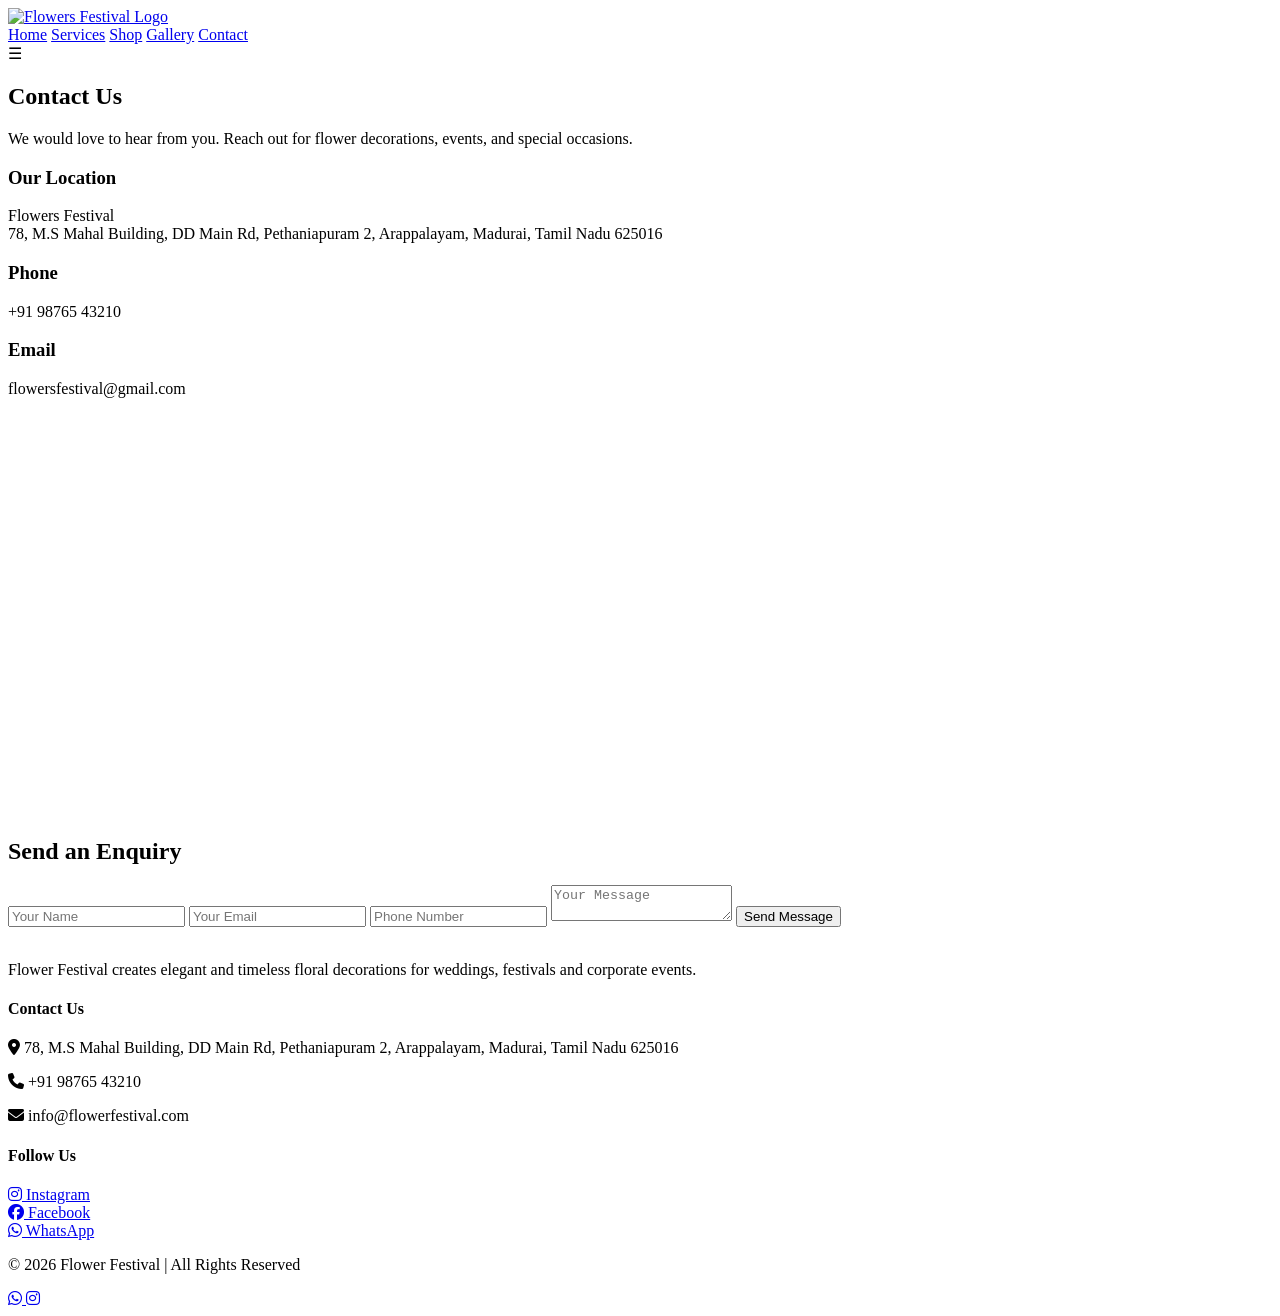
==== contact.html @ 4c89a893 "Add files via upload" ====
<!DOCTYPE html>
<html lang="en">
<head>
    <meta charset="UTF-8">
    <meta name="viewport" content="width=device-width, initial-scale=1.0">
    <meta name="description" content="Flower Festival offers beautiful wedding flower decoration, event floral designs, and fresh bouquets in Madurai. Contact us for elegant flower arrangements.">
    <title>Contact Flower Festival | Flower Decoration Shop in Madurai</title>
    <link rel="stylesheet" href="https://cdnjs.cloudflare.com/ajax/libs/font-awesome/6.5.0/css/all.min.css">
    <link rel="stylesheet" href="FFstyle.css">
</head>
<body>
<header class="main-header">
    <div class="container">
        <div class="logo">
            <a href="index.html">
                <img src="images/Logo 1.png" alt="Flowers Festival Logo">
            </a>
        </div>
        <nav class="nav-links">
            <a href="index.html">Home</a>
            <a href="services.html">Services</a>
            <a href="shop.html">Shop</a>
            <a href="Gallery.html">Gallery</a>
            <a href="contact.html">Contact</a>
        </nav>
        <div class="menu-toggle" onclick="toggleMenu()">
            ☰
        </div>
    </div>
</header>

<section class="contact">

    <h1 class="contact-title">Contact Us</h1>
    <p class="contact-subtitle">
        We would love to hear from you. Reach out for flower decorations, events, and special occasions.
    </p>

    <div class="contact-container">

        <!-- Contact Details -->
        <div class="contact-info">

            <h3>Our Location</h3>
            <p>Flowers Festival<br>
            78, M.S Mahal Building, DD Main Rd, Pethaniapuram 2, Arappalayam, Madurai, Tamil Nadu 625016</p>

            <h3>Phone</h3>
            <p>+91 98765 43210</p>

            <h3>Email</h3>
            <p>flowersfestival@gmail.com</p>

        </div>

        <!-- Map -->
        <div class="contact-map">

            <iframe
            src="https://www.google.com/maps/embed?pb=!1m18!1m12!1m3!1d3929.971647813677!2d78.09691187588349!3d9.936316948797048!2m3!1f0!2f0!3f0!3m2!1i1024!2i768!4f13.1!3m3!1m2!1s0x3b00cfd90086c4cd%3A0x332554ba3c7de6d7!2sFLOWERS%20FESTIVAL%20BOUQUETS%20%26%20Nursery!5e0!3m2!1sen!2sin!4v1773063818015!5m2!1sen!2sin"
            width="100%"
            height="400"
            style="border:0;"
            allowfullscreen=""
            loading="lazy">
            </iframe>
        
        </div>

    </div>

    <!-- Contact Form -->

    <div class="contact-form">

        <h2>Send an Enquiry</h2>

        <form>

            <input type="text" placeholder="Your Name" required>

            <input type="email" placeholder="Your Email" required>

            <input type="tel" placeholder="Phone Number" required>

            <textarea placeholder="Your Message"></textarea>

            <button type="submit">Send Message</button>

        </form>

    </div>

</section>

<!-- FOOTER -->
<footer class="main-footer">
    <div class="footer-container">

        <div class="footer-about">
            <img src="images/logo.png" alt="">
            <p>Flower Festival creates elegant and timeless floral decorations for weddings, festivals and corporate events.</p>
        </div>

    <div class="footer-contact">
            <h4>Contact Us</h4>

        <p>
            <i class="fa-solid fa-location-dot"></i>
            78, M.S Mahal Building, DD Main Rd, Pethaniapuram 2, Arappalayam, Madurai, Tamil Nadu 625016
        </p>

        <p>
            <i class="fa-solid fa-phone"></i>
            +91 98765 43210
        </p>

        <p>
            <i class="fa-solid fa-envelope"></i>
            info@flowerfestival.com
        </p>
    </div>

        <div class="footer-social">
             <h4>Follow Us</h4>

        <a href="https://www.instagram.com/flowersfestival_bouquets_shop/">
            <i class="fa-brands fa-instagram"></i> Instagram
        </a><br>

        <a href="#">
            <i class="fa-brands fa-facebook"></i> Facebook
        </a><br>

        <a href="https://web.whatsapp.com/">
            <i class="fa-brands fa-whatsapp"></i> WhatsApp
        </a><br>
        </div>
    </div>
        <div class="footer-bottom">
            <p>© 2026 Flower Festival | All Rights Reserved</p>
        </div>
</footer>
<a href="https://wa.me/919876543210" class="whatsapp-float">
    <i class="fa-brands fa-whatsapp"></i>
</a>
<a href="https://www.instagram.com/flowersfestival_bouquets_shop/" class="instagram-float" target="_blank">
    <i class="fa-brands fa-instagram"></i>
</a>

<script>
function toggleMenu(){
    document.querySelector(".nav-links").classList.toggle("active");
}
</script>

<script>
function toggleMenu(){
    document.querySelector(".nav-links").classList.toggle("active");
}
</script>

</body>
</html>
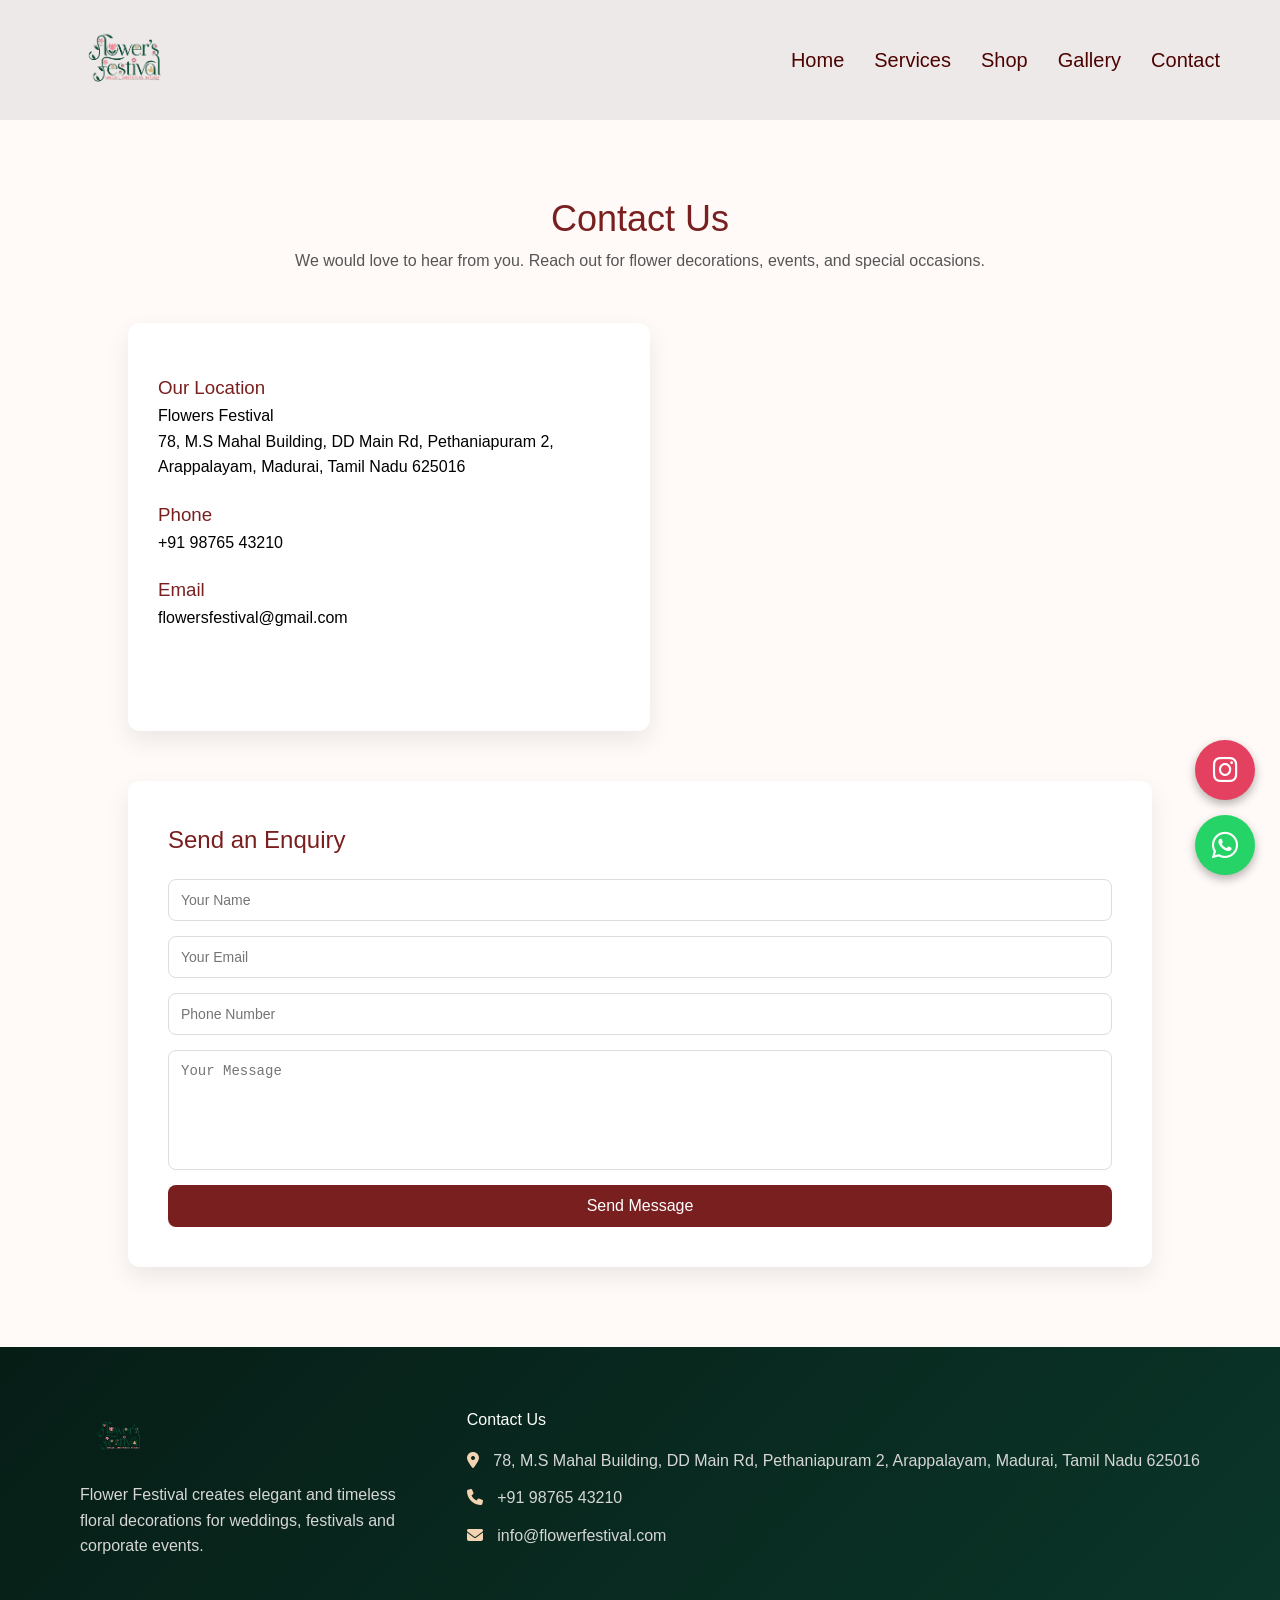
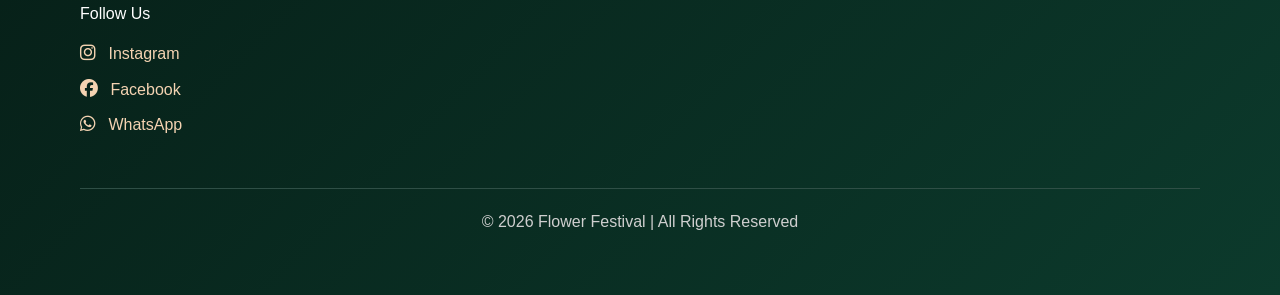
==== commit 62ca4008: "Add files via upload" ====
--- a/contact.html
+++ b/contact.html
@@ -13,7 +13,7 @@
     <div class="container">
         <div class="logo">
             <a href="index.html">
-                <img src="images/Logo 1.png" alt="Flowers Festival Logo">
+                <img src="Images/Logo 1.png" alt="Flowers Festival Logo">
             </a>
         </div>
         <nav class="nav-links">
@@ -98,7 +98,7 @@
     <div class="footer-container">
 
         <div class="footer-about">
-            <img src="images/logo.png" alt="">
+            <img src="Images/Logo 1.png" alt="">
             <p>Flower Festival creates elegant and timeless floral decorations for weddings, festivals and corporate events.</p>
         </div>
 
@@ -141,6 +141,7 @@
             <p>© 2026 Flower Festival | All Rights Reserved</p>
         </div>
 </footer>
+
 <a href="https://wa.me/919876543210" class="whatsapp-float">
     <i class="fa-brands fa-whatsapp"></i>
 </a>
--- a/FFstyle.css
+++ b/FFstyle.css
@@ -0,0 +1,973 @@
+*{
+    margin:0;
+    padding:0;
+    box-sizing:border-box;
+}
+
+body{
+    font-family: 'Segoe UI', sans-serif;
+    line-height:1.6;
+    padding-top:110px;
+}
+
+img{
+    max-width:100%;
+    display:block;
+}
+
+h1,h2,h3,h4{
+    font-weight:normal;
+}
+
+/* HEADER */
+.main-header{
+    position:fixed;
+    width:100%;
+    top:0;
+    left:0;
+    background:rgba(236, 231, 231, 0.915);
+    backdrop-filter: blur(10px);
+    padding:10px 60px;
+    z-index:1000;
+}
+
+.container{
+    display:flex;
+    justify-content:space-between;
+    align-items:center;
+}
+
+.logo a{
+    color:white;
+    font-size:22px;
+    text-decoration:none;
+    font-weight:500;
+    letter-spacing:1px;
+}
+
+.logo img{
+    height:100px;
+    width:auto;
+    display:block;
+}
+
+.nav-links{
+    display:flex;
+    gap:30px;
+}
+
+.nav-links a{
+    color:rgb(78, 3, 3);
+    text-decoration:none;
+    font-family: Geneva, Verdana, sans-serif;
+    font-size:20px;
+    transition:0.3s;
+}
+
+.nav-links a:hover{
+    color:#070707;
+}
+
+/* MOBILE MENU ICON */
+.menu-toggle{
+    display:none;
+    font-size:28px;
+    color:white;
+    cursor:pointer;
+}
+
+/* HERO */
+.hero-section{
+    text-align:center;
+    padding:170px 20px;
+    background-image: url("Images/Herhome.png");
+    background-size: cover;
+    background-position: center;
+    background-repeat: no-repeat;
+    position: relative;
+    color: white;
+    overflow: hidden;
+}
+
+.hero-section::before{
+    content: "";
+    position: absolute;
+    top:0;
+    left:0;
+    width:100%;
+    height:100%;
+    background: rgba(0, 0, 0, 0.45);
+    z-index: 1;
+}
+
+.hero-section *{
+    position: relative;
+    z-index: 2;
+}
+
+.primary-btn{
+    display:inline-block;
+    margin-top:30px;
+    padding:14px 36px;
+    background:#c6a85b;
+    color:white;
+    text-decoration:none;
+    border-radius:30px;
+    letter-spacing:1px;
+    font-weight:500;
+    transition:all 0.4s ease;
+}
+
+.primary-btn:hover{
+    background:#a8893f;
+    transform:translateY(-3px);
+    box-shadow:0 10px 25px rgba(0,0,0,0.3);
+}
+
+/* ABOUT */
+.about-preview{
+    padding:80px 60px;
+    background:#035022;
+    color:white;
+}
+
+.about-wrapper{
+    display:flex;
+    gap:50px;
+    align-items:center;
+}
+
+.about-image{
+    flex:1;
+}
+
+.about-text{
+    flex:1;
+    font-family: Calibri, 'Trebuchet MS', sans-serif;
+}
+
+.about-text h1{
+    font-size:36px;
+    font-weight:600;
+}
+
+.about-text h2{
+    font-size:18px;
+    font-weight:700;
+    text-transform:uppercase;
+    letter-spacing:2px;
+}
+
+.about-image img{
+    width:100%;
+    height:500px;
+    object-fit:cover;
+    border-radius:10px;
+}
+
+.secondary-btn{
+    display:inline-block;
+    margin-top:20px;
+    padding:10px 25px;
+    background:#1c5c47;
+    color:white;
+    text-decoration:none;
+}
+
+/* SERVICES */
+.services-preview{
+    padding:100px 60px;
+    text-align:center;
+    background:#004225;   /* Soft luxury background */
+}
+
+.services-preview h2{
+    font-size:34px;
+    font-weight:700;
+    margin-bottom:20px;
+    color:#f3f5f5;
+}
+
+.service-grid{
+    display:grid;
+    grid-template-columns:repeat(auto-fit, minmax(280px, 1fr));
+    gap:35px;
+    margin-top:50px;
+}
+
+.service-card{
+    border:1px solid rgba(7, 7, 7, 0.993);
+    padding:25px;
+    border-radius:18px;
+    transition:all 0.4s ease;
+    background-color: #f4d3b2;
+}
+
+.service-card img{
+    width:100%;
+    height:220px;
+    object-fit:cover;
+    border-radius:14px;
+    margin-bottom:20px;
+}
+
+.service-card h4{
+    font-size:22px;
+    font-weight:600;
+    margin-bottom:12px;
+    color:#18453b;
+}
+
+.service-card p{
+    font-size:15px;
+    line-height:1.7;
+    color:#555;
+}
+
+.service-card:hover{
+    transform:translateY(-12px) scale(1.02);
+    box-shadow:0 20px 45px #ffc0cb;
+}
+
+/* WHY */
+.why-section{
+    padding:100px 60px;
+    text-align:center;
+    background: linear-gradient(to right, #056b2c, #e48cbb);
+}
+
+.why-section h2{
+    font-size:34px;
+    font-weight:700;
+    margin-bottom:50px;
+    color:#fbfdfc;
+}
+
+.why-grid{
+    display:grid;
+    grid-template-columns:repeat(auto-fit, minmax(220px, 1fr));
+    gap:30px;
+}
+
+.why-card{
+    background:rgb(227, 214, 95);
+    padding:35px 20px;
+    border-radius:18px;
+    box-shadow:0 8px 25px rgba(0,0,0,0.06);
+    transition:all 0.4s ease;
+}
+
+.why-card i{
+    font-size:40px;
+    color:#0d3e04;
+    display:block;
+    margin-bottom:20px;
+}
+
+.why-card h4{
+    font-size:20px;
+    font-weight:600;
+    margin-bottom:10px;
+    color:#18453b;
+}
+
+.why-card p{
+    font-size:14px;
+    color:#555;
+    line-height:1.6;
+}
+
+.why-card:hover{
+    transform:translateY(-10px);
+    box-shadow:0 15px 40px rgba(9, 2, 58, 0.923);
+}
+
+/* TESTIMONIAL SECTION */
+.testimonial-section{
+    padding:100px 60px;
+    text-align:center;
+    background: linear-gradient(to right, #056b2c, #e48cbb);
+}
+
+.testimonial-section h2{
+    font-size:34px;
+    font-weight:700;
+    margin-bottom:50px;
+    color:#18453b;
+}
+
+.testimonial-grid{
+    display:grid;
+    grid-template-columns:repeat(auto-fit, minmax(250px, 1fr));
+    gap:35px;
+}
+
+.testimonial-card{
+    background:white;
+    padding:35px 25px;
+    border-radius:18px;
+    box-shadow:0 8px 25px rgba(0,0,0,0.06);
+    transition:all 0.4s ease;
+}
+
+.testimonial-card img{
+    width:90px;
+    height:90px;
+    border-radius:50%;
+    object-fit:cover;
+    margin:0 auto 20px auto;   /* THIS centers the image */
+    display:block;             /* Important */
+    border:4px solid #c6a85b;
+}
+
+.testimonial-card h4{
+    font-size:18px;
+    font-weight:600;
+    margin-bottom:5px;
+    color:#18453b;
+}
+
+.testimonial-card span{
+    display:block;
+    font-size:14px;
+    color:#888;
+    margin-bottom:15px;
+}
+
+.testimonial-card p{
+    font-size:14px;
+    color:#555;
+    line-height:1.7;
+}
+
+.testimonial-card:hover{
+    transform:translateY(-10px);
+    box-shadow:0 15px 40px rgba(0,0,0,0.12);
+}
+
+/* FOOTER */
+.main-footer{
+    background: linear-gradient(135deg,#061d16,#0c3a2c);
+    padding:60px 80px;
+    color:#ffffff;
+}
+
+.footer-container{
+    display:flex;
+    justify-content:space-between;
+    gap:40px;
+    flex-wrap:wrap;
+}
+
+/* About */
+.footer-about{
+    max-width:320px;
+}
+
+.footer-about img{
+    height:60px;
+    margin-bottom:15px;
+}
+
+.footer-about p{
+    line-height:1.6;
+    color:#d6d6d6;
+}
+
+/* Contact */
+.footer-contact h4,
+.footer-social h4{
+    margin-bottom:15px;
+}
+
+.footer-contact p{
+    margin-bottom:10px;
+    color:#d6d6d6;
+}
+
+.footer-contact p{
+    margin-bottom:12px;
+    line-height:1.6;
+}
+
+.footer-contact i{
+    margin-right:10px;
+    color:#f4d3b2;
+    font-size:16px;
+}
+
+/* Social Links */
+.footer-social a{
+    display:inline-block;
+    margin-bottom:8px;
+    color:#f4d3b2;
+    text-decoration:none;
+    transition:0.3s;
+}
+
+.footer-social a:hover{
+    color:#ffffff;
+    padding-left:5px;
+}
+
+/* Bottom */
+.footer-bottom{
+    text-align:center;
+    margin-top:40px;
+    border-top:1px solid #2f4f46;
+    padding-top:20px;
+    color:#cfcfcf;
+}
+
+.footer-social a{
+    color:#f4d3b2;
+    text-decoration:none;
+    display:inline-block;
+    margin-bottom:10px;
+    font-size:16px;
+}
+
+.footer-social i{
+    margin-right:8px;
+    font-size:18px;
+}
+
+.whatsapp-float{
+    position:fixed;
+    bottom:25px;
+    right:25px;
+    background:#25D366;
+    color:white;
+    width:60px;
+    height:60px;
+    border-radius:50%;
+    display:flex;
+    justify-content:center;
+    align-items:center;
+    font-size:30px;
+    text-decoration:none;
+    box-shadow:0 4px 10px rgba(0,0,0,0.3);
+    z-index:1000;
+}
+
+.whatsapp-float:hover{
+    background:#1ebe5d;
+}
+
+.instagram-float{
+    position:fixed;
+    bottom:100px;
+    right:25px;
+    background:#E4405F;
+    color:white;
+    width:60px;
+    height:60px;
+    border-radius:50%;
+    display:flex;
+    justify-content:center;
+    align-items:center;
+    font-size:28px;
+    text-decoration:none;
+    box-shadow:0 4px 10px rgba(0,0,0,0.3);
+    z-index:1000;
+}
+
+.instagram-float:hover{
+    background:#c13584;
+}
+
+.shop-page{
+    padding:120px 20px 60px;
+    text-align:center;
+    max-width:1200px;
+    margin:auto;
+}
+
+.bouquet-grid{
+    display:grid;
+    grid-template-columns:repeat(auto-fit,minmax(250px,1fr));
+    gap:25px;
+    margin-top:40px;
+}
+
+.bouquet-card{
+    background:#1b1b1b;
+    border-radius:12px;
+    overflow:hidden;
+    transition:0.3s;
+    color: white;
+}
+
+.bouquet-card img{
+    width:100%;
+    height:220px;
+    object-fit:cover;
+}
+
+.bouquet-card h3{
+    margin-top:15px;
+}
+
+.bouquet-card p{
+    padding:0 15px;
+    font-size:14px;
+}
+
+.bouquet-card a{
+    display:inline-block;
+    margin:15px 0 20px;
+    padding:10px 18px;
+    background:#0b6c2b;
+    color:rgb(251, 250, 251);
+    text-decoration:none;
+    border-radius:6px;
+}
+
+.bouquet-card:hover{
+transform:translateY(-8px);
+box-shadow:0 4px 12px rgba(14, 14, 14, 0.949);
+}
+
+/* Container and Typography */
+.services {
+    background: linear-gradient(180deg, #fff5f5, #fdeaea);
+    padding: 60px 20px;
+    border-top: 1px solid #f3d6d6;
+}
+
+.service-title {
+    text-align: center;
+    font-family: 'Playfair Display', serif;
+    font-size: 42px;
+    color: #7a1f2c;
+    margin-bottom: 40px;
+}
+
+.service-title::after {
+    content: "";
+    display: block;
+    width: 80px;
+    height: 3px;
+    background: #c94f5c;
+    margin: 15px auto;
+    border-radius: 3px;
+}
+
+/* Row Styling */
+.service-row {
+    display: flex;
+    flex-direction: row; /* Default: Image left, Text right */
+    align-items: center;
+    gap: 40px;
+    margin: 0 auto 60px auto;
+    max-width: 1100px;
+    background: #ffffff;
+    padding: 30px;
+    border-radius: 16px;
+    box-shadow: 0 10px 30px rgba(0,0,0,0.06);
+    transition: transform 0.3s ease;
+}
+
+.service-row:hover {
+    transform: translateY(-5px);
+}
+
+/* Automatic Alternating Layout */
+.service-row:nth-child(even) {
+    flex-direction: row-reverse;
+    background: #fffafa;
+}
+
+.service-image, .service-text {
+    flex: 1;
+}
+
+.service-image img {
+    width: 100%;
+    height: 350px;
+    object-fit: cover;
+    border-radius: 12px;
+    box-shadow: 0 8px 25px rgba(0,0,0,0.1);
+    transition: 0.5s ease;
+}
+
+.service-row:hover img {
+    transform: scale(1.03);
+}
+
+.service-text h2 {
+    font-family: 'Playfair Display', serif;
+    font-size: 28px;
+    color: #6b1d1d;
+    margin-bottom: 15px;
+}
+
+.service-text p {
+    font-family: 'Poppins', sans-serif;
+    font-size: 16px;
+    line-height: 1.7;
+    color: #555;
+}
+
+.gallery{
+    padding:80px 10%;
+    background:#fffaf7;
+    text-align:center;
+}
+
+.gallery-title{
+    font-size:36px;
+    color:#7a1f1f;
+    margin-bottom:10px;
+}
+
+.gallery-subtitle{
+    color:#555;
+    margin-bottom:50px;
+}
+
+.masonry-gallery{
+    column-count:3;
+    column-gap:20px;
+}
+
+.masonry-gallery img{
+    width:100%;
+    margin-bottom:20px;
+    border-radius:12px;
+    transition:transform 0.4s ease, box-shadow 0.4s ease;
+}
+
+.masonry-gallery img:hover{
+    transform:scale(1.05);
+    box-shadow:0 10px 30px rgba(0,0,0,0.2);
+}
+
+.contact{
+    padding:80px 10%;
+    background:#fffaf7;
+}
+
+.contact-title{
+    text-align:center;
+    font-size:36px;
+    color:#7a1f1f;
+}
+
+.contact-subtitle{
+    text-align:center;
+    margin-bottom:50px;
+    color:#555;
+}
+
+.contact-container{
+    display:flex;
+    gap:40px;
+    margin-bottom:50px;
+}
+
+.contact-info{
+    flex:1;
+    background:#ffffff;
+    padding:30px;
+    border-radius:12px;
+    box-shadow:0 10px 25px rgba(0,0,0,0.08);
+}
+
+.contact-info h3{
+    margin-top:20px;
+    color:#7a1f1f;
+}
+
+.contact-map{
+    flex:1;
+    border-radius:12px;
+    overflow:hidden;
+}
+
+.contact-form{
+    background:#ffffff;
+    padding:40px;
+    border-radius:12px;
+    box-shadow:0 10px 25px rgba(0,0,0,0.08);
+}
+
+.contact-form h2{
+    margin-bottom:20px;
+    color:#7a1f1f;
+}
+
+.contact-form form{
+    display:flex;
+    flex-direction:column;
+    gap:15px;
+}
+
+.contact-form input,
+.contact-form textarea{
+    padding:12px;
+    border:1px solid #ddd;
+    border-radius:8px;
+    font-size:14px;
+}
+
+.contact-form textarea{
+    height:120px;
+    resize:none;
+}
+
+.contact-form button{
+    padding:12px;
+    border:none;
+    background:#7a1f1f;
+    color:#fff;
+    border-radius:8px;
+    cursor:pointer;
+    font-size:16px;
+}
+
+.contact-form button:hover{
+    background:#a03030;
+}
+
+/* ================================= */
+/* MOBILE RESPONSIVE DESIGN */
+/* ================================= */
+
+@media (max-width:768px){
+
+/* ================================= */
+/* HEADER */
+/* ================================= */
+
+.main-header{
+    padding:10px 20px;
+}
+
+.logo img{
+    height:70px;
+}
+
+.menu-toggle{
+    display:block;
+    color:#18453b;
+}
+
+.nav-links{
+    position:absolute;
+    top:100%;
+    left:0;
+    width:100%;
+    background:white;
+    flex-direction:column;
+    align-items:center;
+    gap:15px;
+    padding:20px 0;
+    display:none;
+}
+
+.nav-links.active{
+    display:flex;
+}
+
+
+/* ================================= */
+/* HERO SECTION */
+/* ================================= */
+
+.hero-section{
+    padding:120px 20px;
+}
+
+.hero-section h1{
+    font-size:26px;
+}
+
+.hero-section p{
+    font-size:15px;
+}
+
+
+/* ================================= */
+/* ABOUT SECTION */
+/* ================================= */
+
+.about-preview{
+    padding:60px 20px;
+}
+
+.about-wrapper{
+    flex-direction:column;
+}
+
+.about-image img{
+    height:auto;
+}
+
+.about-text h1{
+    font-size:28px;
+}
+
+.about-text h2{
+    font-size:16px;
+}
+
+
+/* ================================= */
+/* SERVICES PREVIEW (HOME PAGE) */
+/* ================================= */
+
+.services-preview{
+    padding:60px 20px;
+}
+
+.services-preview h2{
+    font-size:28px;
+}
+
+
+/* ================================= */
+/* WHY SECTION */
+/* ================================= */
+
+.why-section{
+    padding:60px 20px;
+}
+
+.why-section h2{
+    font-size:28px;
+}
+
+
+/* ================================= */
+/* TESTIMONIAL SECTION */
+/* ================================= */
+
+.testimonial-section{
+    padding:60px 20px;
+}
+
+.testimonial-section h2{
+    font-size:28px;
+}
+
+
+/* ================================= */
+/* SERVICES PAGE */
+/* ================================= */
+
+.services{
+    padding:60px 20px;
+}
+
+.service-title{
+    font-size:32px;
+}
+
+.service-row{
+    flex-direction:column;
+    gap:20px;
+    padding:20px;
+    margin-bottom:40px;
+}
+
+.service-row:nth-child(even){
+    flex-direction:column;
+}
+
+.service-image img{
+    height:auto;
+}
+
+.service-text h2{
+    font-size:24px;
+}
+
+.service-text p{
+    font-size:15px;
+    line-height:1.6;
+}
+
+
+/* ================================= */
+/* SHOP PAGE */
+/* ================================= */
+
+.shop-page{
+    padding:120px 20px 60px;
+}
+
+.shop-page h1{
+    font-size:28px;
+}
+
+.shop-page p{
+    font-size:15px;
+}
+
+.bouquet-grid{
+    grid-template-columns:1fr;
+    gap:20px;
+}
+
+.bouquet-card img{
+    height:200px;
+}
+
+
+/* ================================= */
+/* CONTACT PAGE */
+/* ================================= */
+
+.contact{
+    padding:60px 20px;
+}
+
+.contact-title{
+    font-size:28px;
+}
+
+.contact-subtitle{
+    font-size:15px;
+    margin-bottom:30px;
+}
+
+.contact-container{
+    flex-direction:column;
+    gap:30px;
+}
+
+.contact-map iframe{
+    width:100%;
+    height:300px;
+}
+
+.contact-form{
+    padding:25px;
+}
+
+.contact-form h2{
+    font-size:22px;
+}
+
+
+/* ================================= */
+/* FOOTER */
+/* ================================= */
+
+.main-footer{
+    padding:40px 20px;
+}
+
+.footer-container{
+    flex-direction:column;
+    gap:30px;
+}
+
+.footer-about,
+.footer-contact,
+.footer-social{
+    max-width:100%;
+}
+
+}
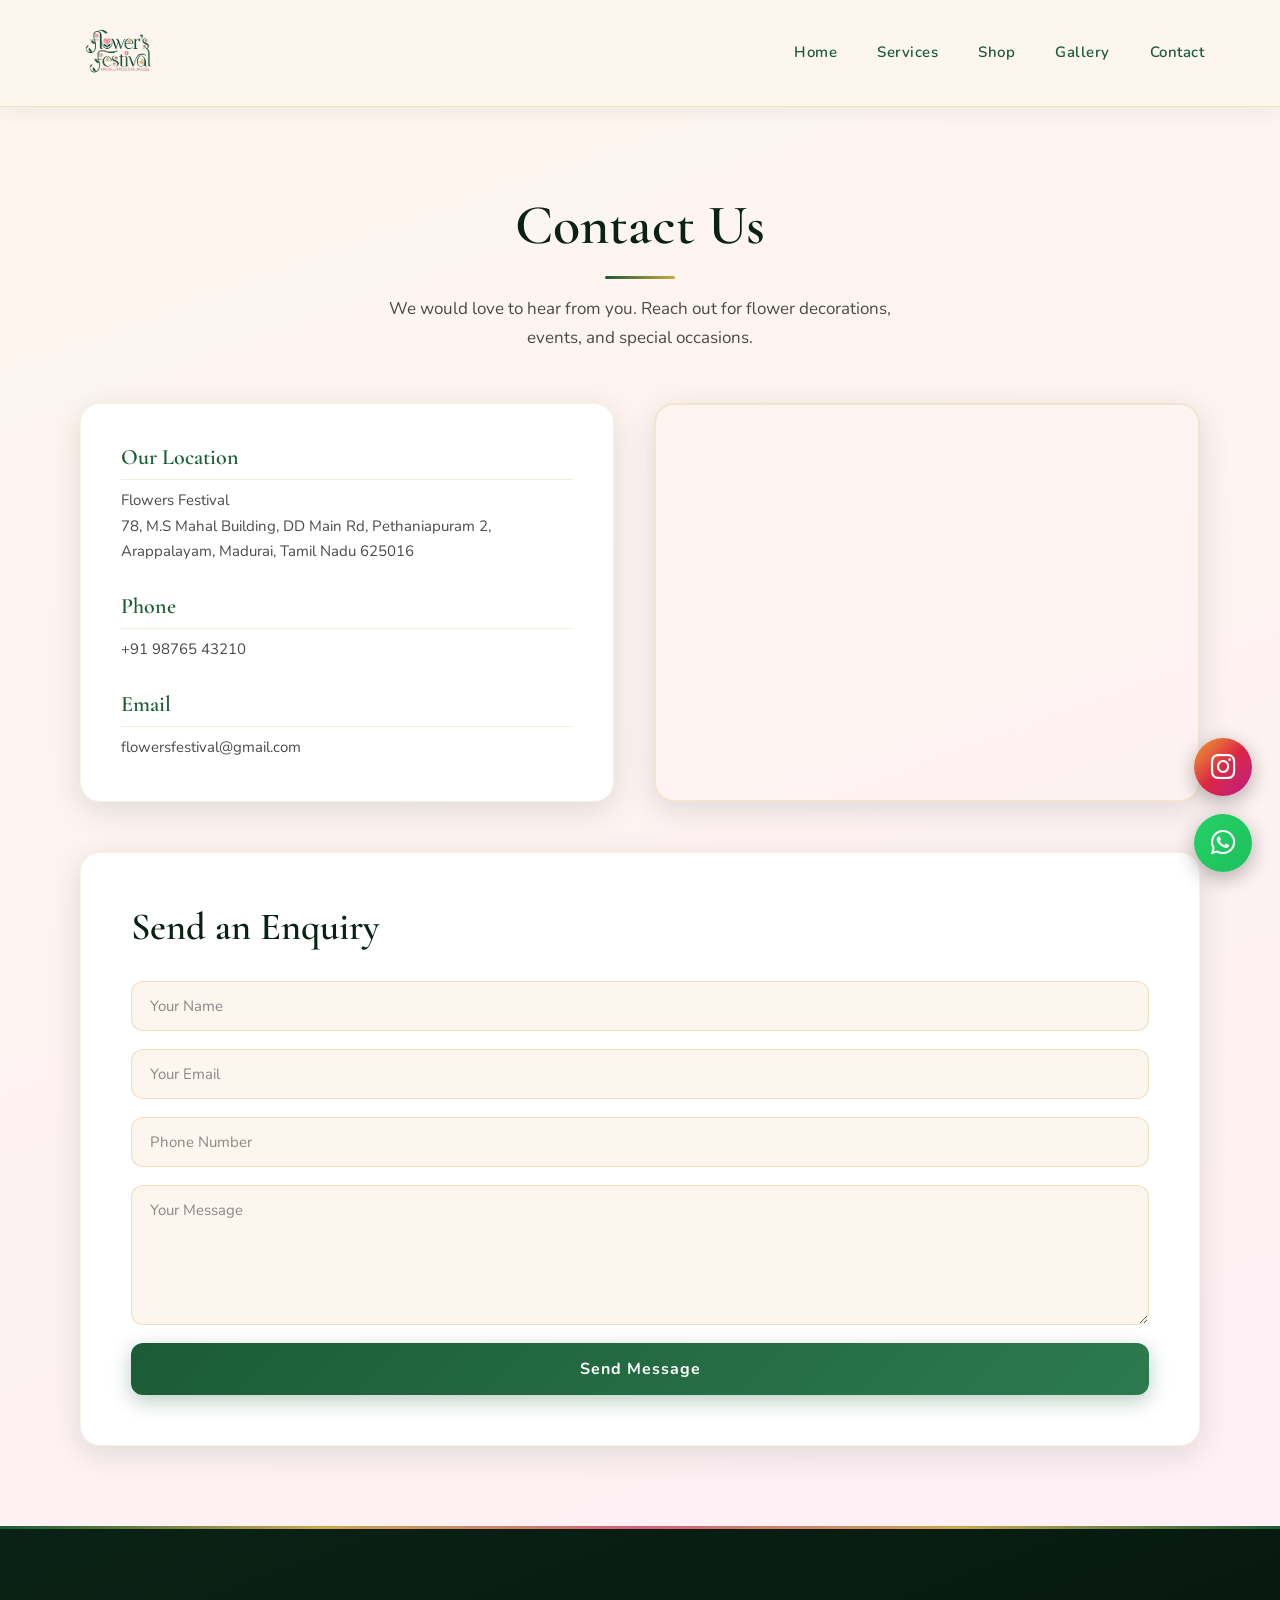
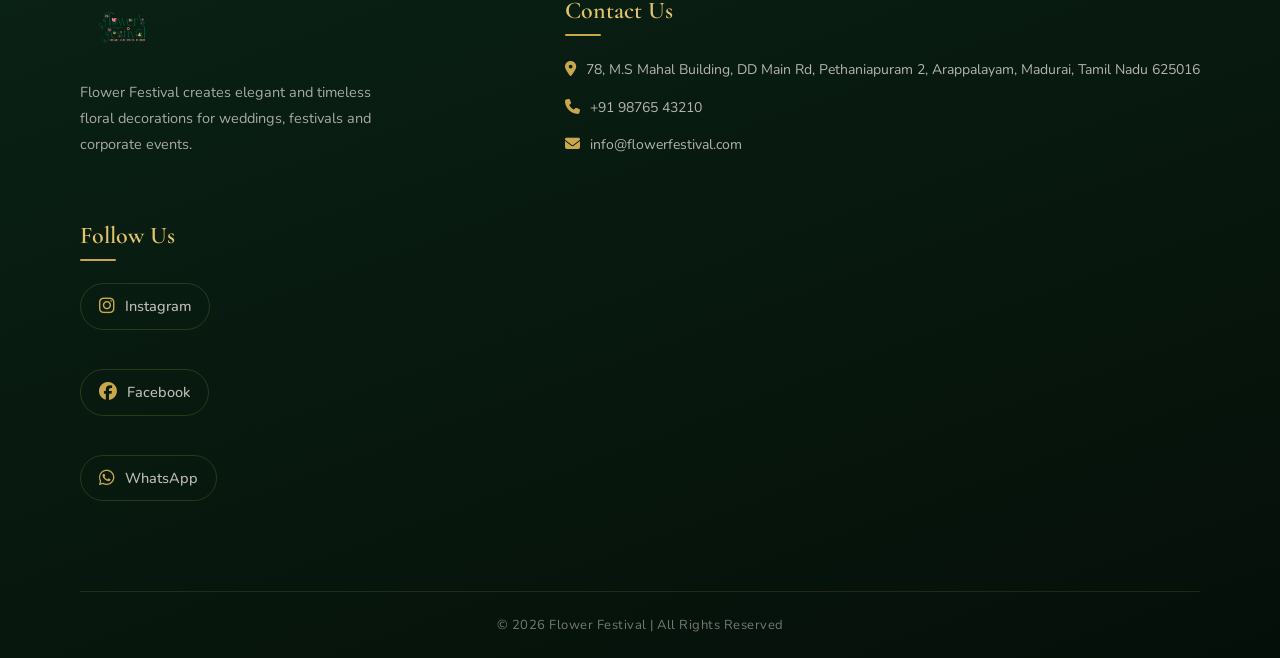
==== commit fd2b38c6: "Add files via upload" ====
--- a/FFstyle.css
+++ b/FFstyle.css
@@ -1,973 +1,1340 @@
-*{
-    margin:0;
-    padding:0;
-    box-sizing:border-box;
-}
-
-body{
-    font-family: 'Segoe UI', sans-serif;
-    line-height:1.6;
-    padding-top:110px;
-}
-
-img{
-    max-width:100%;
-    display:block;
-}
-
-h1,h2,h3,h4{
-    font-weight:normal;
-}
-
-/* HEADER */
-.main-header{
-    position:fixed;
-    width:100%;
-    top:0;
-    left:0;
-    background:rgba(236, 231, 231, 0.915);
-    backdrop-filter: blur(10px);
-    padding:10px 60px;
-    z-index:1000;
-}
-
-.container{
-    display:flex;
-    justify-content:space-between;
-    align-items:center;
-}
-
-.logo a{
-    color:white;
-    font-size:22px;
-    text-decoration:none;
-    font-weight:500;
-    letter-spacing:1px;
-}
-
-.logo img{
-    height:100px;
-    width:auto;
-    display:block;
-}
-
-.nav-links{
-    display:flex;
-    gap:30px;
-}
-
-.nav-links a{
-    color:rgb(78, 3, 3);
-    text-decoration:none;
-    font-family: Geneva, Verdana, sans-serif;
-    font-size:20px;
-    transition:0.3s;
-}
-
-.nav-links a:hover{
-    color:#070707;
-}
-
-/* MOBILE MENU ICON */
-.menu-toggle{
-    display:none;
-    font-size:28px;
-    color:white;
-    cursor:pointer;
-}
-
-/* HERO */
-.hero-section{
-    text-align:center;
-    padding:170px 20px;
-    background-image: url("Images/Herhome.png");
-    background-size: cover;
-    background-position: center;
-    background-repeat: no-repeat;
-    position: relative;
-    color: white;
-    overflow: hidden;
-}
-
-.hero-section::before{
-    content: "";
+/* ============================================================
+   FLOWERS FESTIVAL — Premium Stylesheet
+   Color Palette (from Logo):
+   --green-dark:   #0a2215   (deepest green)
+   --green-primary:#1a5c35   (main brand green)
+   --green-mid:    #2d7a4f   (medium green)
+   --pink-blush:   #e8b4c4   (soft petal pink)
+   --pink-rose:    #d4607a   (deeper rose)
+   --gold:         #c9a84c   (golden yellow)
+   --gold-light:   #e4c46a   (lighter gold)
+   --cream:        #fdf6ee   (warm off-white)
+   Font: Cormorant Garamond (headings) + Nunito (body)
+   ============================================================ */
+
+@import url('https://fonts.googleapis.com/css2?family=Cormorant+Garamond:ital,wght@0,400;0,500;0,600;0,700;1,400;1,600&family=Nunito:wght@300;400;500;600;700&display=swap');
+
+/* ─── CSS VARIABLES ─── */
+:root {
+  --green-dark:    #0a2215;
+  --green-primary: #1a5c35;
+  --green-mid:     #2d7a4f;
+  --green-light:   #4a9e6b;
+  --pink-blush:    #e8b4c4;
+  --pink-rose:     #d4607a;
+  --pink-pale:     #fef0f5;
+  --gold:          #c9a84c;
+  --gold-light:    #e4c46a;
+  --gold-pale:     #fdf3d8;
+  --cream:         #fdf6ee;
+  --cream-dark:    #f5e9d8;
+  --text-dark:     #1a1a1a;
+  --text-mid:      #4a4a4a;
+  --text-light:    #888;
+  --white:         #ffffff;
+  --shadow-soft:   0 8px 32px rgba(10,34,21,0.12);
+  --shadow-hover:  0 20px 50px rgba(10,34,21,0.2);
+  --transition:    all 0.4s cubic-bezier(0.25, 0.8, 0.25, 1);
+}
+
+/* ─── RESET & BASE ─── */
+*, *::before, *::after {
+  margin: 0;
+  padding: 0;
+  box-sizing: border-box;
+}
+
+html { scroll-behavior: smooth; }
+
+body {
+  font-family: 'Nunito', sans-serif;
+  font-weight: 400;
+  line-height: 1.7;
+  color: var(--text-dark);
+  background-color: var(--cream);
+  padding-top: 110px;
+  overflow-x: hidden;
+}
+
+img {
+  max-width: 100%;
+  display: block;
+}
+
+h1, h2, h3, h4 {
+  font-family: 'Cormorant Garamond', serif;
+  font-weight: 600;
+  line-height: 1.25;
+}
+
+/* ─────────────────────────────────────── */
+/* HEADER                                  */
+/* ─────────────────────────────────────── */
+.main-header {
+  position: fixed;
+  width: 100%;
+  top: 0;
+  left: 0;
+  background: rgba(253, 246, 238, 0.96);
+  backdrop-filter: blur(14px);
+  -webkit-backdrop-filter: blur(14px);
+  padding: 8px 60px;
+  z-index: 1000;
+  border-bottom: 1px solid rgba(201, 168, 76, 0.25);
+  box-shadow: 0 2px 20px rgba(10, 34, 21, 0.08);
+  transition: var(--transition);
+}
+
+.container {
+  display: flex;
+  justify-content: space-between;
+  align-items: center;
+  max-width: 1400px;
+  margin: 0 auto;
+}
+
+.logo img {
+  height: 90px;
+  width: auto;
+  display: block;
+  transition: var(--transition);
+}
+
+.logo img:hover { transform: scale(1.03); }
+
+/* Nav */
+.nav-links {
+  display: flex;
+  gap: 8px;
+  align-items: center;
+}
+
+.nav-links a {
+  position: relative;
+  color: var(--green-primary);
+  text-decoration: none;
+  font-family: 'Nunito', sans-serif;
+  font-size: 15px;
+  font-weight: 600;
+  letter-spacing: 0.5px;
+  padding: 8px 16px;
+  border-radius: 30px;
+  transition: var(--transition);
+}
+
+.nav-links a::after {
+  content: '';
+  position: absolute;
+  bottom: 4px;
+  left: 50%;
+  width: 0;
+  height: 2px;
+  background: var(--gold);
+  border-radius: 2px;
+  transform: translateX(-50%);
+  transition: width 0.35s ease;
+}
+
+.nav-links a:hover {
+  color: var(--green-dark);
+  background: rgba(201, 168, 76, 0.1);
+}
+
+.nav-links a:hover::after { width: 55%; }
+
+/* Mobile toggle */
+.menu-toggle {
+  display: none;
+  font-size: 26px;
+  color: var(--green-primary);
+  cursor: pointer;
+  padding: 5px;
+}
+
+/* ─────────────────────────────────────── */
+/* HERO SECTION                            */
+/* ─────────────────────────────────────── */
+.hero-section {
+  position: relative;
+  text-align: center;
+  padding: 180px 40px 140px;
+  background-image: url("Images/Herhome.png");
+  background-size: cover;
+  background-position: center;
+  background-attachment: fixed;
+  color: var(--white);
+  overflow: hidden;
+  min-height: 100vh;
+  display: flex;
+  align-items: center;
+  justify-content: center;
+}
+
+.hero-section::before {
+  content: "";
+  position: absolute;
+  inset: 0;
+  background: linear-gradient(
+    160deg,
+    rgba(10, 34, 21, 0.72) 0%,
+    rgba(26, 92, 53, 0.55) 50%,
+    rgba(10, 34, 21, 0.68) 100%
+  );
+  z-index: 1;
+}
+
+.hero-section::after {
+  content: "✿ ✾ ✿ ✾ ✿";
+  position: absolute;
+  bottom: 36px;
+  left: 50%;
+  transform: translateX(-50%);
+  font-size: 20px;
+  color: rgba(201, 168, 76, 0.5);
+  letter-spacing: 22px;
+  z-index: 2;
+  white-space: nowrap;
+}
+
+.hero-content {
+  position: relative;
+  z-index: 2;
+  max-width: 860px;
+  animation: heroFadeUp 1.2s cubic-bezier(0.25, 0.8, 0.25, 1) both;
+}
+
+@keyframes heroFadeUp {
+  from { opacity: 0; transform: translateY(40px); }
+  to   { opacity: 1; transform: translateY(0); }
+}
+
+.hero-content h1 {
+  font-family: 'Cormorant Garamond', serif;
+  font-size: clamp(36px, 5vw, 64px);
+  font-weight: 700;
+  line-height: 1.15;
+  margin-bottom: 22px;
+  text-shadow: 0 3px 20px rgba(0,0,0,0.4);
+}
+
+.hero-content p {
+  font-size: clamp(15px, 2vw, 19px);
+  font-weight: 300;
+  color: rgba(253, 246, 238, 0.9);
+  max-width: 620px;
+  margin: 0 auto 36px;
+  text-shadow: 0 1px 8px rgba(0,0,0,0.3);
+}
+
+/* Primary Button */
+.primary-btn {
+  display: inline-block;
+  padding: 15px 44px;
+  background: linear-gradient(135deg, var(--gold) 0%, var(--gold-light) 100%);
+  color: var(--green-dark);
+  text-decoration: none;
+  border-radius: 50px;
+  font-family: 'Nunito', sans-serif;
+  font-size: 14px;
+  font-weight: 700;
+  letter-spacing: 1.5px;
+  text-transform: uppercase;
+  transition: var(--transition);
+  box-shadow: 0 8px 25px rgba(201, 168, 76, 0.4);
+}
+
+.primary-btn:hover {
+  transform: translateY(-4px) scale(1.03);
+  box-shadow: 0 16px 40px rgba(201, 168, 76, 0.5);
+  background: linear-gradient(135deg, var(--gold-light) 0%, var(--gold) 100%);
+}
+
+/* Secondary Button */
+.secondary-btn {
+  display: inline-block;
+  margin-top: 24px;
+  padding: 13px 38px;
+  background: transparent;
+  color: var(--gold-light);
+  text-decoration: none;
+  border: 2px solid var(--gold);
+  border-radius: 50px;
+  font-family: 'Nunito', sans-serif;
+  font-size: 13px;
+  font-weight: 700;
+  letter-spacing: 1.5px;
+  text-transform: uppercase;
+  transition: var(--transition);
+}
+
+.secondary-btn:hover {
+  background: var(--gold);
+  color: var(--green-dark);
+  transform: translateY(-3px);
+  box-shadow: 0 10px 28px rgba(201, 168, 76, 0.35);
+}
+
+/* ─────────────────────────────────────── */
+/* ABOUT PREVIEW (HOME)                    */
+/* ─────────────────────────────────────── */
+.about-preview {
+  padding: 110px 80px;
+  background: linear-gradient(135deg, var(--green-dark) 0%, var(--green-primary) 100%);
+  position: relative;
+  overflow: hidden;
+}
+
+.about-preview::before {
+  content: "";
+  position: absolute;
+  top: -100px; right: -100px;
+  width: 400px; height: 400px;
+  border-radius: 50%;
+  background: radial-gradient(circle, rgba(232, 180, 196, 0.12) 0%, transparent 70%);
+  pointer-events: none;
+}
+
+.about-preview::after {
+  content: "";
+  position: absolute;
+  bottom: -80px; left: -80px;
+  width: 300px; height: 300px;
+  border-radius: 50%;
+  background: radial-gradient(circle, rgba(201, 168, 76, 0.1) 0%, transparent 70%);
+  pointer-events: none;
+}
+
+.about-wrapper {
+  display: flex;
+  gap: 70px;
+  align-items: center;
+  max-width: 1300px;
+  margin: 0 auto;
+  position: relative;
+  z-index: 1;
+}
+
+.about-image { flex: 1; }
+
+.about-image img {
+  width: 100%;
+  height: 520px;
+  object-fit: cover;
+  border-radius: 20px;
+  box-shadow: 0 30px 70px rgba(0, 0, 0, 0.4);
+  border: 3px solid rgba(201, 168, 76, 0.3);
+  transition: var(--transition);
+}
+
+.about-image img:hover { transform: scale(1.02); }
+
+.about-text {
+  flex: 1;
+  color: var(--cream);
+}
+
+.about-text h1 {
+  font-size: clamp(32px, 4vw, 52px);
+  color: var(--white);
+  margin-bottom: 10px;
+}
+
+.about-text h2 {
+  font-family: 'Nunito', sans-serif;
+  font-size: 12px;
+  font-weight: 700;
+  text-transform: uppercase;
+  letter-spacing: 3.5px;
+  color: var(--gold-light);
+  margin-bottom: 26px;
+}
+
+.about-text p {
+  font-size: 16px;
+  line-height: 1.9;
+  color: rgba(253, 246, 238, 0.85);
+  margin-bottom: 10px;
+  text-align: justify;
+}
+
+/* ─────────────────────────────────────── */
+/* WHY CHOOSE US                           */
+/* ─────────────────────────────────────── */
+.why-section {
+  padding: 110px 80px;
+  text-align: center;
+  background: var(--cream);
+  position: relative;
+  overflow: hidden;
+}
+
+.why-section::before {
+  content: "";
+  position: absolute;
+  inset: 0;
+  background-image:
+    radial-gradient(circle at 10% 30%, rgba(232, 180, 196, 0.18) 0%, transparent 40%),
+    radial-gradient(circle at 90% 70%, rgba(26, 92, 53, 0.07) 0%, transparent 40%);
+  pointer-events: none;
+}
+
+.why-section h2 {
+  font-size: clamp(28px, 4vw, 48px);
+  color: var(--green-dark);
+  margin-bottom: 14px;
+  position: relative;
+  z-index: 1;
+}
+
+.why-section h2::after {
+  content: "";
+  display: block;
+  width: 70px;
+  height: 3px;
+  background: linear-gradient(90deg, var(--gold), var(--pink-blush));
+  margin: 16px auto 0;
+  border-radius: 3px;
+}
+
+.why-grid {
+  display: grid;
+  grid-template-columns: repeat(auto-fit, minmax(220px, 1fr));
+  gap: 28px;
+  max-width: 1300px;
+  margin: 60px auto 0;
+  position: relative;
+  z-index: 1;
+}
+
+.why-card {
+  background: var(--white);
+  padding: 44px 28px;
+  border-radius: 20px;
+  box-shadow: var(--shadow-soft);
+  border: 1px solid rgba(201, 168, 76, 0.15);
+  transition: var(--transition);
+  position: relative;
+  overflow: hidden;
+}
+
+.why-card::before {
+  content: "";
+  position: absolute;
+  top: 0; left: 0; right: 0;
+  height: 4px;
+  background: linear-gradient(90deg, var(--green-primary), var(--gold));
+  transform: scaleX(0);
+  transition: transform 0.4s ease;
+  transform-origin: left;
+}
+
+.why-card:hover::before { transform: scaleX(1); }
+
+.why-card i {
+  font-size: 42px;
+  background: linear-gradient(135deg, var(--green-primary), var(--green-light));
+  -webkit-background-clip: text;
+  -webkit-text-fill-color: transparent;
+  background-clip: text;
+  display: block;
+  margin-bottom: 22px;
+  transition: var(--transition);
+}
+
+.why-card:hover {
+  transform: translateY(-12px);
+  box-shadow: var(--shadow-hover);
+  border-color: rgba(201, 168, 76, 0.4);
+}
+
+.why-card:hover i { transform: scale(1.2) rotate(-5deg); }
+
+.why-card h4 {
+  font-size: 22px;
+  color: var(--green-dark);
+  margin-bottom: 12px;
+}
+
+.why-card p {
+  font-size: 14.5px;
+  color: var(--text-mid);
+  line-height: 1.7;
+}
+
+/* ─────────────────────────────────────── */
+/* SERVICES PREVIEW (HOME PAGE)            */
+/* ─────────────────────────────────────── */
+.services-preview {
+  padding: 110px 80px;
+  text-align: center;
+  background: linear-gradient(160deg, var(--green-primary) 0%, var(--green-dark) 100%);
+  position: relative;
+  overflow: hidden;
+}
+
+.services-preview::before {
+  content: "";
+  position: absolute;
+  inset: 0;
+  background-image:
+    radial-gradient(circle at 20% 80%, rgba(232, 180, 196, 0.1) 0%, transparent 40%),
+    radial-gradient(circle at 80% 20%, rgba(201, 168, 76, 0.08) 0%, transparent 40%);
+  pointer-events: none;
+}
+
+.services-preview h2 {
+  font-size: clamp(28px, 4vw, 48px);
+  color: var(--cream);
+  margin-bottom: 14px;
+  position: relative;
+  z-index: 1;
+}
+
+.services-preview h2::after {
+  content: "";
+  display: block;
+  width: 70px;
+  height: 3px;
+  background: linear-gradient(90deg, var(--gold), var(--pink-blush));
+  margin: 14px auto 0;
+  border-radius: 3px;
+}
+
+.service-grid {
+  display: grid;
+  grid-template-columns: repeat(auto-fit, minmax(280px, 1fr));
+  gap: 28px;
+  margin-top: 60px;
+  max-width: 1300px;
+  margin-left: auto;
+  margin-right: auto;
+  position: relative;
+  z-index: 1;
+}
+
+.service-card {
+  background: var(--cream);
+  border-radius: 20px;
+  overflow: hidden;
+  transition: var(--transition);
+  box-shadow: 0 10px 35px rgba(0, 0, 0, 0.2);
+  text-align: left;
+}
+
+.service-card img {
+  width: 100%;
+  height: 220px;
+  object-fit: cover;
+  transition: var(--transition);
+  display: block;
+}
+
+.service-card:hover img { transform: scale(1.08); }
+
+.service-card h4 {
+  font-size: 22px;
+  color: var(--green-dark);
+  margin-bottom: 10px;
+  padding: 22px 22px 0;
+}
+
+.service-card p {
+  font-size: 14px;
+  line-height: 1.75;
+  color: var(--text-mid);
+  padding: 0 22px 28px;
+}
+
+.service-card:hover {
+  transform: translateY(-14px);
+  box-shadow: 0 30px 60px rgba(0, 0, 0, 0.3);
+}
+
+/* ─────────────────────────────────────── */
+/* TESTIMONIALS                            */
+/* ─────────────────────────────────────── */
+.testimonial-section {
+  padding: 110px 80px;
+  text-align: center;
+  background: var(--pink-pale);
+  position: relative;
+  overflow: hidden;
+}
+
+.testimonial-section::before {
+  content: "";
+  position: absolute;
+  inset: 0;
+  background-image:
+    radial-gradient(circle at 10% 50%, rgba(26, 92, 53, 0.06) 0%, transparent 40%),
+    radial-gradient(circle at 90% 50%, rgba(201, 168, 76, 0.08) 0%, transparent 40%);
+  pointer-events: none;
+}
+
+.testimonial-section h2 {
+  font-size: clamp(28px, 4vw, 48px);
+  color: var(--green-dark);
+  margin-bottom: 14px;
+  position: relative;
+  z-index: 1;
+}
+
+.testimonial-section h2::after {
+  content: "";
+  display: block;
+  width: 70px;
+  height: 3px;
+  background: linear-gradient(90deg, var(--pink-rose), var(--gold));
+  margin: 16px auto 0;
+  border-radius: 3px;
+}
+
+.testimonial-grid {
+  display: grid;
+  grid-template-columns: repeat(auto-fit, minmax(260px, 1fr));
+  gap: 28px;
+  max-width: 1200px;
+  margin: 60px auto 0;
+  position: relative;
+  z-index: 1;
+}
+
+.testimonial-card {
+  background: var(--white);
+  padding: 38px 28px;
+  border-radius: 20px;
+  box-shadow: var(--shadow-soft);
+  transition: var(--transition);
+  border: 1px solid rgba(232, 180, 196, 0.3);
+  position: relative;
+}
+
+.testimonial-card::before {
+  content: "\201C";
+  position: absolute;
+  top: 14px; left: 22px;
+  font-family: 'Cormorant Garamond', serif;
+  font-size: 80px;
+  color: rgba(201, 168, 76, 0.18);
+  line-height: 1;
+}
+
+.testimonial-card img {
+  width: 80px;
+  height: 80px;
+  border-radius: 50%;
+  object-fit: cover;
+  margin: 0 auto 18px;
+  display: block;
+  border: 3px solid var(--gold);
+  box-shadow: 0 4px 16px rgba(201, 168, 76, 0.3);
+}
+
+.testimonial-card h4 {
+  font-size: 20px;
+  color: var(--green-dark);
+  margin-bottom: 4px;
+}
+
+.testimonial-card span {
+  display: block;
+  font-size: 12px;
+  color: var(--pink-rose);
+  font-weight: 700;
+  letter-spacing: 1.5px;
+  text-transform: uppercase;
+  margin-bottom: 16px;
+}
+
+.testimonial-card p {
+  font-size: 15px;
+  color: var(--text-mid);
+  line-height: 1.8;
+  font-style: italic;
+}
+
+.testimonial-card:hover {
+  transform: translateY(-10px);
+  box-shadow: var(--shadow-hover);
+  border-color: rgba(201, 168, 76, 0.4);
+}
+
+/* ─────────────────────────────────────── */
+/* SERVICES PAGE                           */
+/* ─────────────────────────────────────── */
+.services {
+  background: var(--cream);
+  padding: 80px 60px;
+}
+
+.service-title {
+  text-align: center;
+  font-size: clamp(32px, 5vw, 56px);
+  color: var(--green-dark);
+  margin-bottom: 0;
+}
+
+.service-title::after {
+  content: "";
+  display: block;
+  width: 80px;
+  height: 3px;
+  background: linear-gradient(90deg, var(--green-primary), var(--gold));
+  margin: 18px auto 60px;
+  border-radius: 3px;
+}
+
+.service-row {
+  display: flex;
+  flex-direction: row;
+  align-items: center;
+  gap: 60px;
+  margin: 0 auto 70px auto;
+  max-width: 1200px;
+  background: var(--white);
+  padding: 40px;
+  border-radius: 24px;
+  box-shadow: var(--shadow-soft);
+  transition: var(--transition);
+  border: 1px solid rgba(201, 168, 76, 0.12);
+  overflow: hidden;
+}
+
+.service-row:hover {
+  transform: translateY(-6px);
+  box-shadow: var(--shadow-hover);
+  border-color: rgba(201, 168, 76, 0.3);
+}
+
+.service-row.reverse,
+.service-row:nth-child(even) {
+  flex-direction: row-reverse;
+  background: linear-gradient(135deg, var(--gold-pale) 0%, var(--white) 100%);
+}
+
+.service-image,
+.service-text { flex: 1; }
+
+.service-image img {
+  width: 100%;
+  height: 360px;
+  object-fit: cover;
+  border-radius: 16px;
+  box-shadow: 0 12px 35px rgba(0, 0, 0, 0.12);
+  transition: var(--transition);
+}
+
+.service-row:hover .service-image img { transform: scale(1.03); }
+
+.service-text h2 {
+  font-size: clamp(24px, 3vw, 36px);
+  color: var(--green-dark);
+  margin-bottom: 18px;
+  position: relative;
+  padding-bottom: 14px;
+}
+
+.service-text h2::after {
+  content: "";
+  position: absolute;
+  bottom: 0; left: 0;
+  width: 50px;
+  height: 2px;
+  background: var(--gold);
+  border-radius: 2px;
+}
+
+.service-text p {
+  font-size: 16px;
+  line-height: 1.85;
+  color: var(--text-mid);
+  text-align: justify;
+}
+
+/* ─────────────────────────────────────── */
+/* SHOP PAGE                               */
+/* ─────────────────────────────────────── */
+.shop-page {
+  padding: 50px 60px 80px;
+  text-align: center;
+  background: linear-gradient(160deg, var(--green-dark) 0%, var(--green-primary) 100%);
+  min-height: 100vh;
+}
+
+.shop-page h1 {
+  font-size: clamp(32px, 5vw, 56px);
+  color: var(--cream);
+  margin-bottom: 10px;
+}
+
+.shop-page h1::after {
+  content: "";
+  display: block;
+  width: 70px;
+  height: 3px;
+  background: linear-gradient(90deg, var(--gold), var(--pink-blush));
+  margin: 16px auto 0;
+  border-radius: 3px;
+}
+
+.shop-page > p {
+  font-size: 17px;
+  color: rgba(253, 246, 238, 0.8);
+  margin: 16px auto 50px;
+  max-width: 520px;
+}
+
+.bouquet-grid {
+  display: grid;
+  grid-template-columns: repeat(auto-fit, minmax(260px, 1fr));
+  gap: 28px;
+  max-width: 1300px;
+  margin: 0 auto;
+}
+
+.bouquet-card {
+  background: var(--cream);
+  border-radius: 20px;
+  overflow: hidden;
+  transition: var(--transition);
+  text-align: left;
+  box-shadow: 0 10px 35px rgba(0, 0, 0, 0.25);
+  border: 1px solid rgba(201, 168, 76, 0.2);
+}
+
+.bouquet-card img {
+  width: 100%;
+  height: 240px;
+  object-fit: cover;
+  transition: var(--transition);
+}
+
+.bouquet-card:hover img { transform: scale(1.06); }
+
+.bouquet-card h3 {
+  font-family: 'Cormorant Garamond', serif;
+  font-size: 22px;
+  font-weight: 600;
+  color: var(--green-dark);
+  margin: 18px 20px 8px;
+}
+
+.bouquet-card p {
+  font-size: 14px;
+  color: var(--text-mid);
+  line-height: 1.7;
+  margin: 0 20px 18px;
+}
+
+.order-btn {
+  display: inline-block;
+  margin: 0 20px 22px;
+  padding: 11px 26px;
+  background: linear-gradient(135deg, var(--green-primary), var(--green-mid));
+  color: var(--white);
+  text-decoration: none;
+  border-radius: 50px;
+  font-family: 'Nunito', sans-serif;
+  font-size: 13px;
+  font-weight: 700;
+  letter-spacing: 0.5px;
+  transition: var(--transition);
+  box-shadow: 0 4px 14px rgba(26, 92, 53, 0.3);
+}
+
+.order-btn:hover {
+  background: linear-gradient(135deg, var(--gold), var(--gold-light));
+  color: var(--green-dark);
+  transform: translateY(-3px);
+  box-shadow: 0 8px 22px rgba(201, 168, 76, 0.35);
+}
+
+.bouquet-card:hover {
+  transform: translateY(-12px);
+  box-shadow: 0 25px 55px rgba(0, 0, 0, 0.3);
+  border-color: rgba(201, 168, 76, 0.4);
+}
+
+/* ─────────────────────────────────────── */
+/* GALLERY PAGE                            */
+/* ─────────────────────────────────────── */
+.gallery {
+  padding: 80px 60px;
+  background: var(--cream);
+  text-align: center;
+  min-height: 100vh;
+}
+
+.gallery-title {
+  font-size: clamp(32px, 5vw, 56px);
+  color: var(--green-dark);
+  margin-bottom: 12px;
+}
+
+.gallery-title::after {
+  content: "";
+  display: block;
+  width: 70px;
+  height: 3px;
+  background: linear-gradient(90deg, var(--green-primary), var(--gold));
+  margin: 16px auto 0;
+  border-radius: 3px;
+}
+
+.gallery-subtitle {
+  color: var(--text-mid);
+  font-size: 17px;
+  margin: 16px auto 50px;
+  max-width: 560px;
+}
+
+.masonry-gallery {
+  column-count: 3;
+  column-gap: 22px;
+  max-width: 1200px;
+  margin: 0 auto;
+}
+
+.masonry-gallery img {
+  width: 100%;
+  margin-bottom: 22px;
+  border-radius: 16px;
+  box-shadow: var(--shadow-soft);
+  transition: var(--transition);
+  border: 2px solid rgba(201, 168, 76, 0.15);
+}
+
+.masonry-gallery img:hover {
+  transform: scale(1.03) translateY(-4px);
+  box-shadow: 0 20px 45px rgba(10, 34, 21, 0.18);
+  border-color: rgba(201, 168, 76, 0.5);
+}
+
+/* ─────────────────────────────────────── */
+/* CONTACT PAGE                            */
+/* ─────────────────────────────────────── */
+.contact {
+  padding: 80px 80px;
+  background: linear-gradient(160deg, var(--cream) 0%, var(--pink-pale) 100%);
+  min-height: 100vh;
+}
+
+.contact-title {
+  text-align: center;
+  font-size: clamp(32px, 5vw, 56px);
+  color: var(--green-dark);
+  margin-bottom: 10px;
+}
+
+.contact-title::after {
+  content: "";
+  display: block;
+  width: 70px;
+  height: 3px;
+  background: linear-gradient(90deg, var(--green-primary), var(--gold));
+  margin: 16px auto 0;
+  border-radius: 3px;
+}
+
+.contact-subtitle {
+  text-align: center;
+  font-size: 17px;
+  color: var(--text-mid);
+  margin: 16px auto 50px;
+  max-width: 560px;
+}
+
+.contact-container {
+  display: flex;
+  gap: 40px;
+  margin-bottom: 50px;
+  max-width: 1200px;
+  margin-left: auto;
+  margin-right: auto;
+}
+
+.contact-info {
+  flex: 1;
+  background: var(--white);
+  padding: 40px;
+  border-radius: 20px;
+  box-shadow: var(--shadow-soft);
+  border: 1px solid rgba(201, 168, 76, 0.15);
+}
+
+.contact-info h3 {
+  font-family: 'Cormorant Garamond', serif;
+  font-size: 22px;
+  color: var(--green-primary);
+  margin-top: 28px;
+  margin-bottom: 8px;
+  padding-bottom: 8px;
+  border-bottom: 1px solid rgba(201, 168, 76, 0.2);
+}
+
+.contact-info h3:first-child { margin-top: 0; }
+
+.contact-info p {
+  font-size: 15px;
+  color: var(--text-mid);
+  line-height: 1.7;
+}
+
+.contact-map {
+  flex: 1.2;
+  border-radius: 20px;
+  overflow: hidden;
+  box-shadow: var(--shadow-soft);
+  border: 2px solid rgba(201, 168, 76, 0.2);
+}
+
+.contact-map iframe {
+  width: 100%;
+  height: 100%;
+  min-height: 380px;
+  display: block;
+}
+
+.contact-form {
+  background: var(--white);
+  padding: 50px;
+  border-radius: 20px;
+  box-shadow: var(--shadow-soft);
+  border: 1px solid rgba(201, 168, 76, 0.15);
+  max-width: 1200px;
+  margin: 50px auto 0;
+}
+
+.contact-form h2 {
+  font-size: clamp(26px, 3vw, 40px);
+  color: var(--green-dark);
+  margin-bottom: 30px;
+}
+
+.contact-form form {
+  display: flex;
+  flex-direction: column;
+  gap: 18px;
+}
+
+.contact-form input,
+.contact-form textarea {
+  padding: 14px 18px;
+  border: 1.5px solid rgba(201, 168, 76, 0.3);
+  border-radius: 12px;
+  font-size: 15px;
+  font-family: 'Nunito', sans-serif;
+  color: var(--text-dark);
+  background: var(--cream);
+  transition: var(--transition);
+  outline: none;
+}
+
+.contact-form input:focus,
+.contact-form textarea:focus {
+  border-color: var(--green-primary);
+  background: var(--white);
+  box-shadow: 0 0 0 3px rgba(26, 92, 53, 0.1);
+}
+
+.contact-form input::placeholder,
+.contact-form textarea::placeholder { color: var(--text-light); }
+
+.contact-form textarea {
+  height: 140px;
+  resize: vertical;
+}
+
+.contact-form button {
+  padding: 15px;
+  border: none;
+  background: linear-gradient(135deg, var(--green-primary), var(--green-mid));
+  color: var(--white);
+  border-radius: 12px;
+  cursor: pointer;
+  font-family: 'Nunito', sans-serif;
+  font-size: 16px;
+  font-weight: 700;
+  letter-spacing: 1px;
+  transition: var(--transition);
+  box-shadow: 0 6px 20px rgba(26, 92, 53, 0.3);
+}
+
+.contact-form button:hover {
+  background: linear-gradient(135deg, var(--gold), var(--gold-light));
+  color: var(--green-dark);
+  transform: translateY(-3px);
+  box-shadow: 0 12px 28px rgba(201, 168, 76, 0.35);
+}
+
+/* ─────────────────────────────────────── */
+/* FOOTER                                  */
+/* ─────────────────────────────────────── */
+.main-footer {
+  background: linear-gradient(160deg, var(--green-dark) 0%, #050f09 100%);
+  padding: 70px 80px 0;
+  color: var(--cream);
+  position: relative;
+  overflow: hidden;
+}
+
+.main-footer::before {
+  content: "";
+  position: absolute;
+  top: 0; left: 0; right: 0;
+  height: 3px;
+  background: linear-gradient(90deg,
+    var(--green-primary),
+    var(--gold),
+    var(--pink-rose),
+    var(--gold),
+    var(--green-primary)
+  );
+}
+
+.footer-container {
+  display: flex;
+  justify-content: space-between;
+  gap: 50px;
+  flex-wrap: wrap;
+  max-width: 1300px;
+  margin: 0 auto;
+  padding-bottom: 50px;
+}
+
+.footer-about { max-width: 300px; }
+
+.footer-about img {
+  height: 65px;
+  margin-bottom: 18px;
+}
+
+.footer-about p {
+  font-size: 14.5px;
+  line-height: 1.8;
+  color: rgba(253, 246, 238, 0.65);
+}
+
+.footer-contact h4,
+.footer-social h4 {
+  font-family: 'Cormorant Garamond', serif;
+  font-size: 24px;
+  font-weight: 600;
+  color: var(--gold-light);
+  margin-bottom: 22px;
+  position: relative;
+  padding-bottom: 10px;
+}
+
+.footer-contact h4::after,
+.footer-social h4::after {
+  content: "";
+  position: absolute;
+  bottom: 0; left: 0;
+  width: 36px;
+  height: 2px;
+  background: var(--gold);
+  border-radius: 2px;
+}
+
+.footer-contact p {
+  font-size: 14px;
+  color: rgba(253, 246, 238, 0.7);
+  margin-bottom: 14px;
+  line-height: 1.7;
+  display: flex;
+  align-items: flex-start;
+  gap: 10px;
+}
+
+.footer-contact i {
+  color: var(--gold);
+  font-size: 15px;
+  margin-top: 3px;
+  flex-shrink: 0;
+}
+
+.footer-social a {
+  display: flex;
+  align-items: center;
+  gap: 10px;
+  color: rgba(253, 246, 238, 0.75);
+  text-decoration: none;
+  font-size: 14.5px;
+  font-weight: 500;
+  margin-bottom: 12px;
+  padding: 10px 18px;
+  border-radius: 50px;
+  border: 1px solid rgba(201, 168, 76, 0.2);
+  transition: var(--transition);
+  width: fit-content;
+}
+
+.footer-social a i {
+  font-size: 18px;
+  color: var(--gold);
+}
+
+.footer-social a:hover {
+  background: rgba(201, 168, 76, 0.15);
+  border-color: rgba(201, 168, 76, 0.5);
+  color: var(--white);
+  transform: translateX(5px);
+}
+
+.footer-bottom {
+  text-align: center;
+  border-top: 1px solid rgba(201, 168, 76, 0.15);
+  padding: 22px 0;
+  color: rgba(253, 246, 238, 0.45);
+  font-size: 13px;
+  letter-spacing: 0.5px;
+}
+
+/* ─────────────────────────────────────── */
+/* FLOATING BUTTONS                        */
+/* ─────────────────────────────────────── */
+.whatsapp-float,
+.instagram-float {
+  position: fixed;
+  right: 28px;
+  width: 58px;
+  height: 58px;
+  border-radius: 50%;
+  display: flex;
+  justify-content: center;
+  align-items: center;
+  font-size: 28px;
+  text-decoration: none;
+  box-shadow: 0 6px 20px rgba(0, 0, 0, 0.3);
+  z-index: 1000;
+  transition: var(--transition);
+}
+
+.whatsapp-float {
+  bottom: 28px;
+  background: linear-gradient(135deg, #25D366, #1ebe5d);
+  color: var(--white);
+}
+
+.instagram-float {
+  bottom: 104px;
+  background: linear-gradient(135deg, #f09433 0%, #e6683c 25%, #dc2743 50%, #cc2366 75%, #bc1888 100%);
+  color: var(--white);
+}
+
+.whatsapp-float:hover,
+.instagram-float:hover {
+  transform: translateY(-5px) scale(1.1);
+  box-shadow: 0 12px 30px rgba(0, 0, 0, 0.35);
+}
+
+/* ─────────────────────────────────────── */
+/* RESPONSIVE                              */
+/* ─────────────────────────────────────── */
+@media (max-width: 1024px) {
+  .main-header { padding: 8px 30px; }
+  .about-preview,
+  .services-preview,
+  .why-section,
+  .testimonial-section { padding: 80px 40px; }
+  .main-footer { padding: 60px 40px 0; }
+  .services { padding: 60px 40px; }
+  .shop-page { padding: 50px 40px 80px; }
+  .gallery { padding: 60px 40px; }
+  .contact { padding: 60px 40px; }
+}
+
+@media (max-width: 768px) {
+  body { padding-top: 86px; }
+
+  .main-header { padding: 8px 20px; }
+  .logo img { height: 68px; }
+
+  .menu-toggle {
+    display: flex;
+    align-items: center;
+    justify-content: center;
+  }
+
+  .nav-links {
     position: absolute;
-    top:0;
-    left:0;
-    width:100%;
-    height:100%;
-    background: rgba(0, 0, 0, 0.45);
-    z-index: 1;
-}
-
-.hero-section *{
-    position: relative;
-    z-index: 2;
-}
-
-.primary-btn{
-    display:inline-block;
-    margin-top:30px;
-    padding:14px 36px;
-    background:#c6a85b;
-    color:white;
-    text-decoration:none;
-    border-radius:30px;
-    letter-spacing:1px;
-    font-weight:500;
-    transition:all 0.4s ease;
-}
-
-.primary-btn:hover{
-    background:#a8893f;
-    transform:translateY(-3px);
-    box-shadow:0 10px 25px rgba(0,0,0,0.3);
-}
-
-/* ABOUT */
-.about-preview{
-    padding:80px 60px;
-    background:#035022;
-    color:white;
-}
-
-.about-wrapper{
-    display:flex;
-    gap:50px;
-    align-items:center;
-}
-
-.about-image{
-    flex:1;
-}
-
-.about-text{
-    flex:1;
-    font-family: Calibri, 'Trebuchet MS', sans-serif;
-}
-
-.about-text h1{
-    font-size:36px;
-    font-weight:600;
-}
-
-.about-text h2{
-    font-size:18px;
-    font-weight:700;
-    text-transform:uppercase;
-    letter-spacing:2px;
-}
-
-.about-image img{
-    width:100%;
-    height:500px;
-    object-fit:cover;
-    border-radius:10px;
-}
-
-.secondary-btn{
-    display:inline-block;
-    margin-top:20px;
-    padding:10px 25px;
-    background:#1c5c47;
-    color:white;
-    text-decoration:none;
-}
-
-/* SERVICES */
-.services-preview{
-    padding:100px 60px;
-    text-align:center;
-    background:#004225;   /* Soft luxury background */
-}
-
-.services-preview h2{
-    font-size:34px;
-    font-weight:700;
-    margin-bottom:20px;
-    color:#f3f5f5;
-}
-
-.service-grid{
-    display:grid;
-    grid-template-columns:repeat(auto-fit, minmax(280px, 1fr));
-    gap:35px;
-    margin-top:50px;
-}
-
-.service-card{
-    border:1px solid rgba(7, 7, 7, 0.993);
-    padding:25px;
-    border-radius:18px;
-    transition:all 0.4s ease;
-    background-color: #f4d3b2;
-}
-
-.service-card img{
-    width:100%;
-    height:220px;
-    object-fit:cover;
-    border-radius:14px;
-    margin-bottom:20px;
-}
-
-.service-card h4{
-    font-size:22px;
-    font-weight:600;
-    margin-bottom:12px;
-    color:#18453b;
-}
-
-.service-card p{
-    font-size:15px;
-    line-height:1.7;
-    color:#555;
-}
-
-.service-card:hover{
-    transform:translateY(-12px) scale(1.02);
-    box-shadow:0 20px 45px #ffc0cb;
-}
-
-/* WHY */
-.why-section{
-    padding:100px 60px;
-    text-align:center;
-    background: linear-gradient(to right, #056b2c, #e48cbb);
-}
-
-.why-section h2{
-    font-size:34px;
-    font-weight:700;
-    margin-bottom:50px;
-    color:#fbfdfc;
-}
-
-.why-grid{
-    display:grid;
-    grid-template-columns:repeat(auto-fit, minmax(220px, 1fr));
-    gap:30px;
-}
-
-.why-card{
-    background:rgb(227, 214, 95);
-    padding:35px 20px;
-    border-radius:18px;
-    box-shadow:0 8px 25px rgba(0,0,0,0.06);
-    transition:all 0.4s ease;
-}
-
-.why-card i{
-    font-size:40px;
-    color:#0d3e04;
-    display:block;
-    margin-bottom:20px;
-}
-
-.why-card h4{
-    font-size:20px;
-    font-weight:600;
-    margin-bottom:10px;
-    color:#18453b;
-}
-
-.why-card p{
-    font-size:14px;
-    color:#555;
-    line-height:1.6;
-}
-
-.why-card:hover{
-    transform:translateY(-10px);
-    box-shadow:0 15px 40px rgba(9, 2, 58, 0.923);
-}
-
-/* TESTIMONIAL SECTION */
-.testimonial-section{
-    padding:100px 60px;
-    text-align:center;
-    background: linear-gradient(to right, #056b2c, #e48cbb);
-}
-
-.testimonial-section h2{
-    font-size:34px;
-    font-weight:700;
-    margin-bottom:50px;
-    color:#18453b;
-}
-
-.testimonial-grid{
-    display:grid;
-    grid-template-columns:repeat(auto-fit, minmax(250px, 1fr));
-    gap:35px;
-}
-
-.testimonial-card{
-    background:white;
-    padding:35px 25px;
-    border-radius:18px;
-    box-shadow:0 8px 25px rgba(0,0,0,0.06);
-    transition:all 0.4s ease;
-}
-
-.testimonial-card img{
-    width:90px;
-    height:90px;
-    border-radius:50%;
-    object-fit:cover;
-    margin:0 auto 20px auto;   /* THIS centers the image */
-    display:block;             /* Important */
-    border:4px solid #c6a85b;
-}
-
-.testimonial-card h4{
-    font-size:18px;
-    font-weight:600;
-    margin-bottom:5px;
-    color:#18453b;
-}
-
-.testimonial-card span{
-    display:block;
-    font-size:14px;
-    color:#888;
-    margin-bottom:15px;
-}
-
-.testimonial-card p{
-    font-size:14px;
-    color:#555;
-    line-height:1.7;
-}
-
-.testimonial-card:hover{
-    transform:translateY(-10px);
-    box-shadow:0 15px 40px rgba(0,0,0,0.12);
-}
-
-/* FOOTER */
-.main-footer{
-    background: linear-gradient(135deg,#061d16,#0c3a2c);
-    padding:60px 80px;
-    color:#ffffff;
-}
-
-.footer-container{
-    display:flex;
-    justify-content:space-between;
-    gap:40px;
-    flex-wrap:wrap;
-}
-
-/* About */
-.footer-about{
-    max-width:320px;
-}
-
-.footer-about img{
-    height:60px;
-    margin-bottom:15px;
-}
-
-.footer-about p{
-    line-height:1.6;
-    color:#d6d6d6;
-}
-
-/* Contact */
-.footer-contact h4,
-.footer-social h4{
-    margin-bottom:15px;
-}
-
-.footer-contact p{
-    margin-bottom:10px;
-    color:#d6d6d6;
-}
-
-.footer-contact p{
-    margin-bottom:12px;
-    line-height:1.6;
-}
-
-.footer-contact i{
-    margin-right:10px;
-    color:#f4d3b2;
-    font-size:16px;
-}
-
-/* Social Links */
-.footer-social a{
-    display:inline-block;
-    margin-bottom:8px;
-    color:#f4d3b2;
-    text-decoration:none;
-    transition:0.3s;
-}
-
-.footer-social a:hover{
-    color:#ffffff;
-    padding-left:5px;
-}
-
-/* Bottom */
-.footer-bottom{
-    text-align:center;
-    margin-top:40px;
-    border-top:1px solid #2f4f46;
-    padding-top:20px;
-    color:#cfcfcf;
-}
-
-.footer-social a{
-    color:#f4d3b2;
-    text-decoration:none;
-    display:inline-block;
-    margin-bottom:10px;
-    font-size:16px;
-}
-
-.footer-social i{
-    margin-right:8px;
-    font-size:18px;
-}
-
-.whatsapp-float{
-    position:fixed;
-    bottom:25px;
-    right:25px;
-    background:#25D366;
-    color:white;
-    width:60px;
-    height:60px;
-    border-radius:50%;
-    display:flex;
-    justify-content:center;
-    align-items:center;
-    font-size:30px;
-    text-decoration:none;
-    box-shadow:0 4px 10px rgba(0,0,0,0.3);
-    z-index:1000;
-}
-
-.whatsapp-float:hover{
-    background:#1ebe5d;
-}
-
-.instagram-float{
-    position:fixed;
-    bottom:100px;
-    right:25px;
-    background:#E4405F;
-    color:white;
-    width:60px;
-    height:60px;
-    border-radius:50%;
-    display:flex;
-    justify-content:center;
-    align-items:center;
-    font-size:28px;
-    text-decoration:none;
-    box-shadow:0 4px 10px rgba(0,0,0,0.3);
-    z-index:1000;
-}
-
-.instagram-float:hover{
-    background:#c13584;
-}
-
-.shop-page{
-    padding:120px 20px 60px;
-    text-align:center;
-    max-width:1200px;
-    margin:auto;
-}
-
-.bouquet-grid{
-    display:grid;
-    grid-template-columns:repeat(auto-fit,minmax(250px,1fr));
-    gap:25px;
-    margin-top:40px;
-}
-
-.bouquet-card{
-    background:#1b1b1b;
-    border-radius:12px;
-    overflow:hidden;
-    transition:0.3s;
-    color: white;
-}
-
-.bouquet-card img{
-    width:100%;
-    height:220px;
-    object-fit:cover;
-}
-
-.bouquet-card h3{
-    margin-top:15px;
-}
-
-.bouquet-card p{
-    padding:0 15px;
-    font-size:14px;
-}
-
-.bouquet-card a{
-    display:inline-block;
-    margin:15px 0 20px;
-    padding:10px 18px;
-    background:#0b6c2b;
-    color:rgb(251, 250, 251);
-    text-decoration:none;
-    border-radius:6px;
-}
-
-.bouquet-card:hover{
-transform:translateY(-8px);
-box-shadow:0 4px 12px rgba(14, 14, 14, 0.949);
-}
-
-/* Container and Typography */
-.services {
-    background: linear-gradient(180deg, #fff5f5, #fdeaea);
-    padding: 60px 20px;
-    border-top: 1px solid #f3d6d6;
-}
-
-.service-title {
+    top: 100%;
+    left: 0;
+    width: 100%;
+    background: rgba(253, 246, 238, 0.98);
+    backdrop-filter: blur(14px);
+    flex-direction: column;
+    align-items: center;
+    gap: 0;
+    padding: 14px 0 18px;
+    display: none;
+    border-top: 1px solid rgba(201, 168, 76, 0.2);
+    box-shadow: 0 10px 30px rgba(10, 34, 21, 0.15);
+  }
+
+  .nav-links a {
+    width: 88%;
     text-align: center;
-    font-family: 'Playfair Display', serif;
-    font-size: 42px;
-    color: #7a1f2c;
-    margin-bottom: 40px;
-}
-
-.service-title::after {
-    content: "";
-    display: block;
-    width: 80px;
-    height: 3px;
-    background: #c94f5c;
-    margin: 15px auto;
-    border-radius: 3px;
-}
-
-/* Row Styling */
-.service-row {
-    display: flex;
-    flex-direction: row; /* Default: Image left, Text right */
-    align-items: center;
-    gap: 40px;
-    margin: 0 auto 60px auto;
-    max-width: 1100px;
-    background: #ffffff;
-    padding: 30px;
-    border-radius: 16px;
-    box-shadow: 0 10px 30px rgba(0,0,0,0.06);
-    transition: transform 0.3s ease;
-}
-
-.service-row:hover {
-    transform: translateY(-5px);
-}
-
-/* Automatic Alternating Layout */
-.service-row:nth-child(even) {
-    flex-direction: row-reverse;
-    background: #fffafa;
-}
-
-.service-image, .service-text {
-    flex: 1;
-}
-
-.service-image img {
-    width: 100%;
-    height: 350px;
-    object-fit: cover;
-    border-radius: 12px;
-    box-shadow: 0 8px 25px rgba(0,0,0,0.1);
-    transition: 0.5s ease;
-}
-
-.service-row:hover img {
-    transform: scale(1.03);
-}
-
-.service-text h2 {
-    font-family: 'Playfair Display', serif;
-    font-size: 28px;
-    color: #6b1d1d;
-    margin-bottom: 15px;
-}
-
-.service-text p {
-    font-family: 'Poppins', sans-serif;
+    padding: 12px;
+    border-radius: 10px;
     font-size: 16px;
-    line-height: 1.7;
-    color: #555;
-}
-
-.gallery{
-    padding:80px 10%;
-    background:#fffaf7;
-    text-align:center;
-}
-
-.gallery-title{
-    font-size:36px;
-    color:#7a1f1f;
-    margin-bottom:10px;
-}
-
-.gallery-subtitle{
-    color:#555;
-    margin-bottom:50px;
-}
-
-.masonry-gallery{
-    column-count:3;
-    column-gap:20px;
-}
-
-.masonry-gallery img{
-    width:100%;
-    margin-bottom:20px;
-    border-radius:12px;
-    transition:transform 0.4s ease, box-shadow 0.4s ease;
-}
-
-.masonry-gallery img:hover{
-    transform:scale(1.05);
-    box-shadow:0 10px 30px rgba(0,0,0,0.2);
-}
-
-.contact{
-    padding:80px 10%;
-    background:#fffaf7;
-}
-
-.contact-title{
-    text-align:center;
-    font-size:36px;
-    color:#7a1f1f;
-}
-
-.contact-subtitle{
-    text-align:center;
-    margin-bottom:50px;
-    color:#555;
-}
-
-.contact-container{
-    display:flex;
-    gap:40px;
-    margin-bottom:50px;
-}
-
-.contact-info{
-    flex:1;
-    background:#ffffff;
-    padding:30px;
-    border-radius:12px;
-    box-shadow:0 10px 25px rgba(0,0,0,0.08);
-}
-
-.contact-info h3{
-    margin-top:20px;
-    color:#7a1f1f;
-}
-
-.contact-map{
-    flex:1;
-    border-radius:12px;
-    overflow:hidden;
-}
-
-.contact-form{
-    background:#ffffff;
-    padding:40px;
-    border-radius:12px;
-    box-shadow:0 10px 25px rgba(0,0,0,0.08);
-}
-
-.contact-form h2{
-    margin-bottom:20px;
-    color:#7a1f1f;
-}
-
-.contact-form form{
-    display:flex;
-    flex-direction:column;
-    gap:15px;
-}
-
-.contact-form input,
-.contact-form textarea{
-    padding:12px;
-    border:1px solid #ddd;
-    border-radius:8px;
-    font-size:14px;
-}
-
-.contact-form textarea{
-    height:120px;
-    resize:none;
-}
-
-.contact-form button{
-    padding:12px;
-    border:none;
-    background:#7a1f1f;
-    color:#fff;
-    border-radius:8px;
-    cursor:pointer;
-    font-size:16px;
-}
-
-.contact-form button:hover{
-    background:#a03030;
-}
-
-/* ================================= */
-/* MOBILE RESPONSIVE DESIGN */
-/* ================================= */
-
-@media (max-width:768px){
-
-/* ================================= */
-/* HEADER */
-/* ================================= */
-
-.main-header{
-    padding:10px 20px;
-}
-
-.logo img{
-    height:70px;
-}
-
-.menu-toggle{
-    display:block;
-    color:#18453b;
-}
-
-.nav-links{
-    position:absolute;
-    top:100%;
-    left:0;
-    width:100%;
-    background:white;
-    flex-direction:column;
-    align-items:center;
-    gap:15px;
-    padding:20px 0;
-    display:none;
-}
-
-.nav-links.active{
-    display:flex;
-}
-
-
-/* ================================= */
-/* HERO SECTION */
-/* ================================= */
-
-.hero-section{
-    padding:120px 20px;
-}
-
-.hero-section h1{
-    font-size:26px;
-}
-
-.hero-section p{
-    font-size:15px;
-}
-
-
-/* ================================= */
-/* ABOUT SECTION */
-/* ================================= */
-
-.about-preview{
-    padding:60px 20px;
-}
-
-.about-wrapper{
-    flex-direction:column;
-}
-
-.about-image img{
-    height:auto;
-}
-
-.about-text h1{
-    font-size:28px;
-}
-
-.about-text h2{
-    font-size:16px;
-}
-
-
-/* ================================= */
-/* SERVICES PREVIEW (HOME PAGE) */
-/* ================================= */
-
-.services-preview{
-    padding:60px 20px;
-}
-
-.services-preview h2{
-    font-size:28px;
-}
-
-
-/* ================================= */
-/* WHY SECTION */
-/* ================================= */
-
-.why-section{
-    padding:60px 20px;
-}
-
-.why-section h2{
-    font-size:28px;
-}
-
-
-/* ================================= */
-/* TESTIMONIAL SECTION */
-/* ================================= */
-
-.testimonial-section{
-    padding:60px 20px;
-}
-
-.testimonial-section h2{
-    font-size:28px;
-}
-
-
-/* ================================= */
-/* SERVICES PAGE */
-/* ================================= */
-
-.services{
-    padding:60px 20px;
-}
-
-.service-title{
-    font-size:32px;
-}
-
-.service-row{
-    flex-direction:column;
-    gap:20px;
-    padding:20px;
-    margin-bottom:40px;
-}
-
-.service-row:nth-child(even){
-    flex-direction:column;
-}
-
-.service-image img{
-    height:auto;
-}
-
-.service-text h2{
-    font-size:24px;
-}
-
-.service-text p{
-    font-size:15px;
-    line-height:1.6;
-}
-
-
-/* ================================= */
-/* SHOP PAGE */
-/* ================================= */
-
-.shop-page{
-    padding:120px 20px 60px;
-}
-
-.shop-page h1{
-    font-size:28px;
-}
-
-.shop-page p{
-    font-size:15px;
-}
-
-.bouquet-grid{
-    grid-template-columns:1fr;
-    gap:20px;
-}
-
-.bouquet-card img{
-    height:200px;
-}
-
-
-/* ================================= */
-/* CONTACT PAGE */
-/* ================================= */
-
-.contact{
-    padding:60px 20px;
-}
-
-.contact-title{
-    font-size:28px;
-}
-
-.contact-subtitle{
-    font-size:15px;
-    margin-bottom:30px;
-}
-
-.contact-container{
-    flex-direction:column;
-    gap:30px;
-}
-
-.contact-map iframe{
-    width:100%;
-    height:300px;
-}
-
-.contact-form{
-    padding:25px;
-}
-
-.contact-form h2{
-    font-size:22px;
-}
-
-
-/* ================================= */
-/* FOOTER */
-/* ================================= */
-
-.main-footer{
-    padding:40px 20px;
-}
-
-.footer-container{
-    flex-direction:column;
-    gap:30px;
-}
-
-.footer-about,
-.footer-contact,
-.footer-social{
-    max-width:100%;
-}
-
+  }
+
+  .nav-links.active { display: flex; }
+
+  .hero-section {
+    padding: 100px 24px 80px;
+    background-attachment: scroll;
+    min-height: 80vh;
+  }
+  .hero-section::after { display: none; }
+
+  .about-preview { padding: 70px 24px; }
+  .about-wrapper { flex-direction: column; gap: 40px; }
+  .about-image img { height: 280px; }
+
+  .why-section { padding: 70px 24px; }
+  .why-grid { margin-top: 40px; }
+
+  .services-preview { padding: 70px 24px; }
+  .service-grid { margin-top: 40px; }
+
+  .testimonial-section { padding: 70px 24px; }
+  .testimonial-grid { margin-top: 40px; }
+
+  .services { padding: 50px 20px; }
+  .service-row,
+  .service-row.reverse,
+  .service-row:nth-child(even) {
+    flex-direction: column;
+    gap: 24px;
+    padding: 24px;
+    margin-bottom: 36px;
+  }
+  .service-image img { height: 240px; }
+  .service-text h2::after { display: none; }
+
+  .shop-page { padding: 40px 20px 70px; }
+  .bouquet-grid { grid-template-columns: 1fr 1fr; gap: 16px; }
+  .bouquet-card img { height: 170px; }
+
+  .gallery { padding: 50px 20px; }
+  .masonry-gallery { column-count: 2; column-gap: 14px; }
+  .masonry-gallery img { margin-bottom: 14px; }
+
+  .contact { padding: 50px 20px; }
+  .contact-container { flex-direction: column; gap: 28px; }
+  .contact-map iframe { height: 280px; }
+  .contact-form { padding: 28px 20px; }
+
+  .main-footer { padding: 50px 24px 0; }
+  .footer-container { flex-direction: column; gap: 36px; }
+  .footer-about { max-width: 100%; }
+}
+
+@media (max-width: 480px) {
+  .bouquet-grid { grid-template-columns: 1fr; }
+  .masonry-gallery { column-count: 1; }
+  .hero-section { min-height: 70vh; }
 }
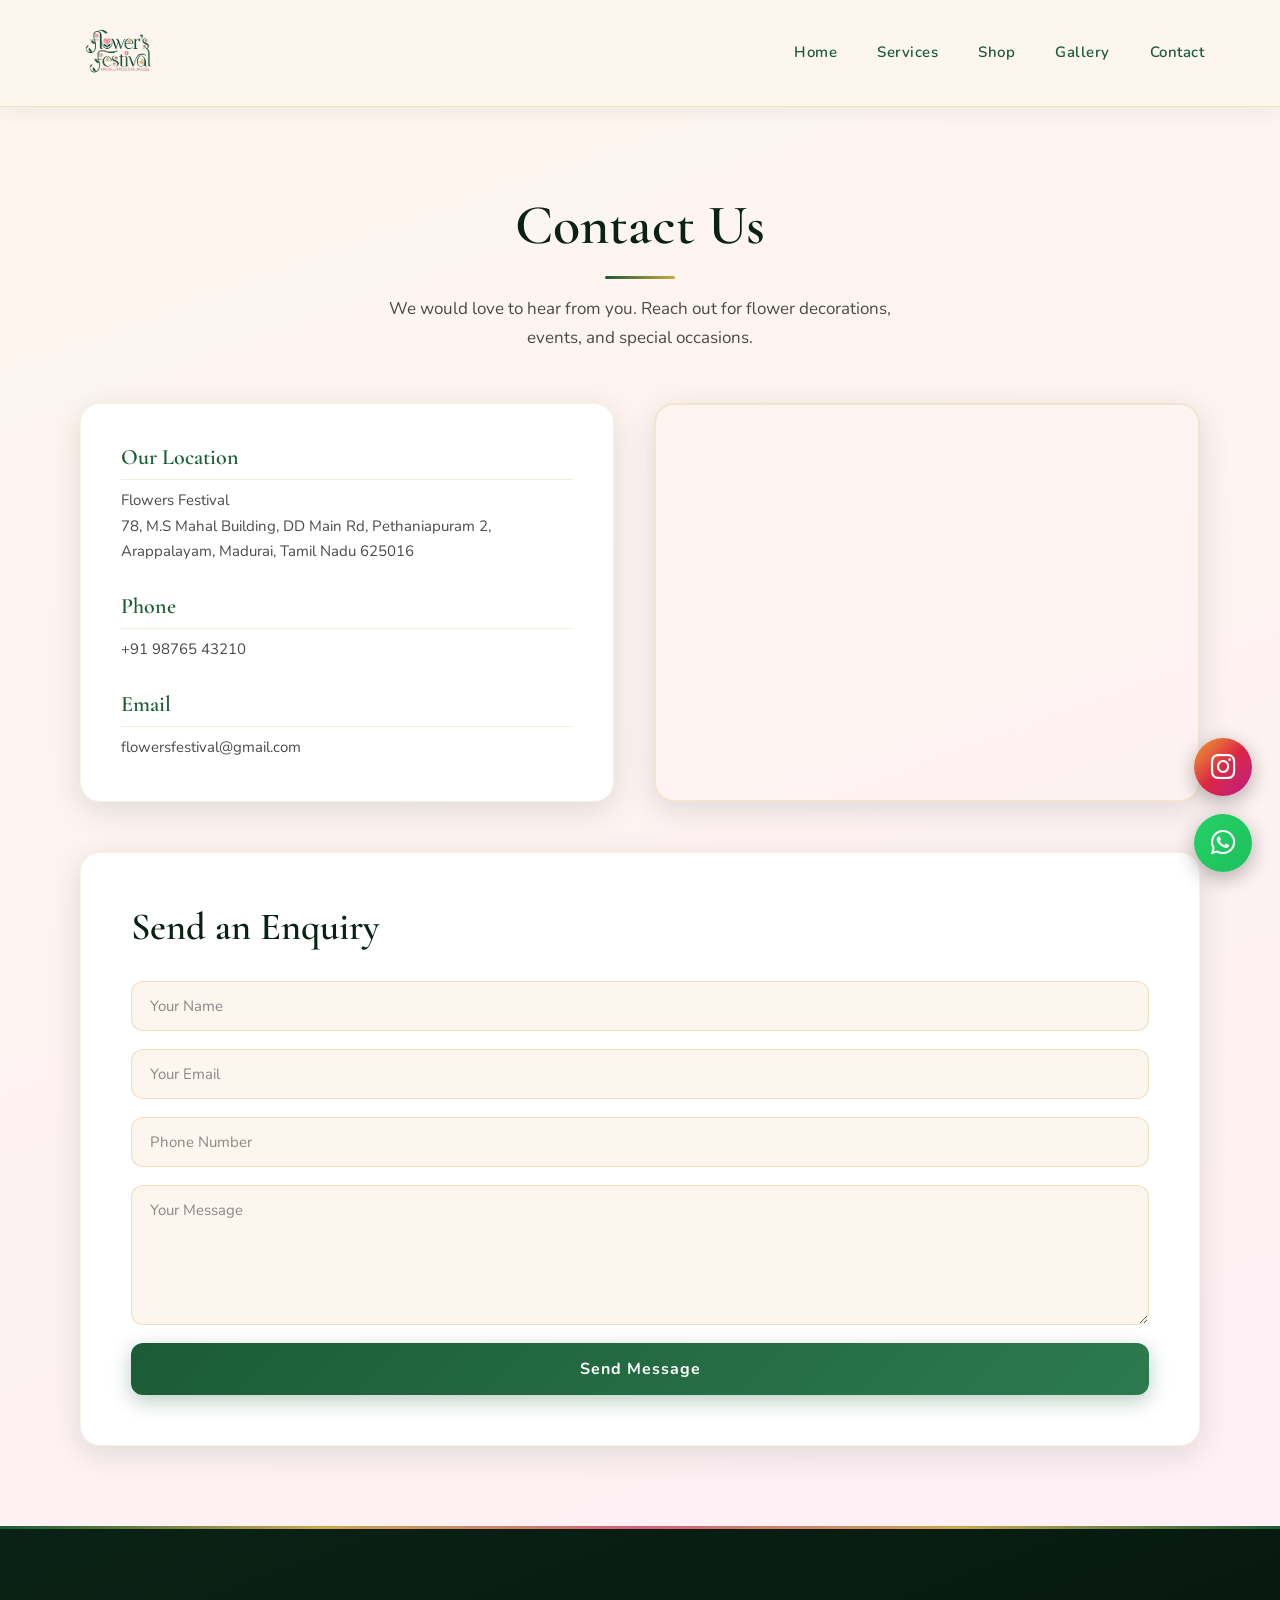
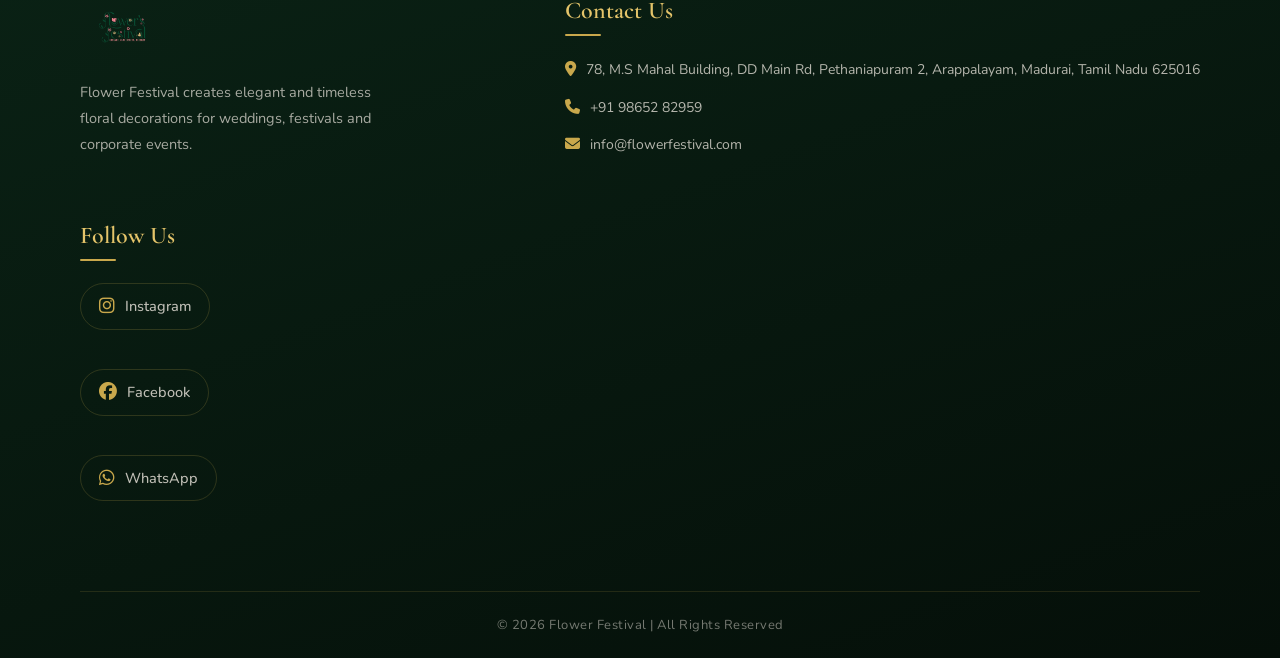
==== commit fa7fb796: "Update contact.html" ====
--- a/contact.html
+++ b/contact.html
@@ -112,7 +112,7 @@
 
         <p>
             <i class="fa-solid fa-phone"></i>
-            +91 98765 43210
+            +91 98652 82959
         </p>
 
         <p>
@@ -132,7 +132,7 @@
             <i class="fa-brands fa-facebook"></i> Facebook
         </a><br>
 
-        <a href="https://web.whatsapp.com/">
+        <a href="https://wa.me/919865282959">
             <i class="fa-brands fa-whatsapp"></i> WhatsApp
         </a><br>
         </div>
@@ -142,7 +142,7 @@
         </div>
 </footer>
 
-<a href="https://wa.me/919876543210" class="whatsapp-float">
+<a href="https://wa.me/919865282959" class="whatsapp-float">
     <i class="fa-brands fa-whatsapp"></i>
 </a>
 <a href="https://www.instagram.com/flowersfestival_bouquets_shop/" class="instagram-float" target="_blank">
@@ -162,4 +162,4 @@
 </script>
 
 </body>
-</html>+</html>
